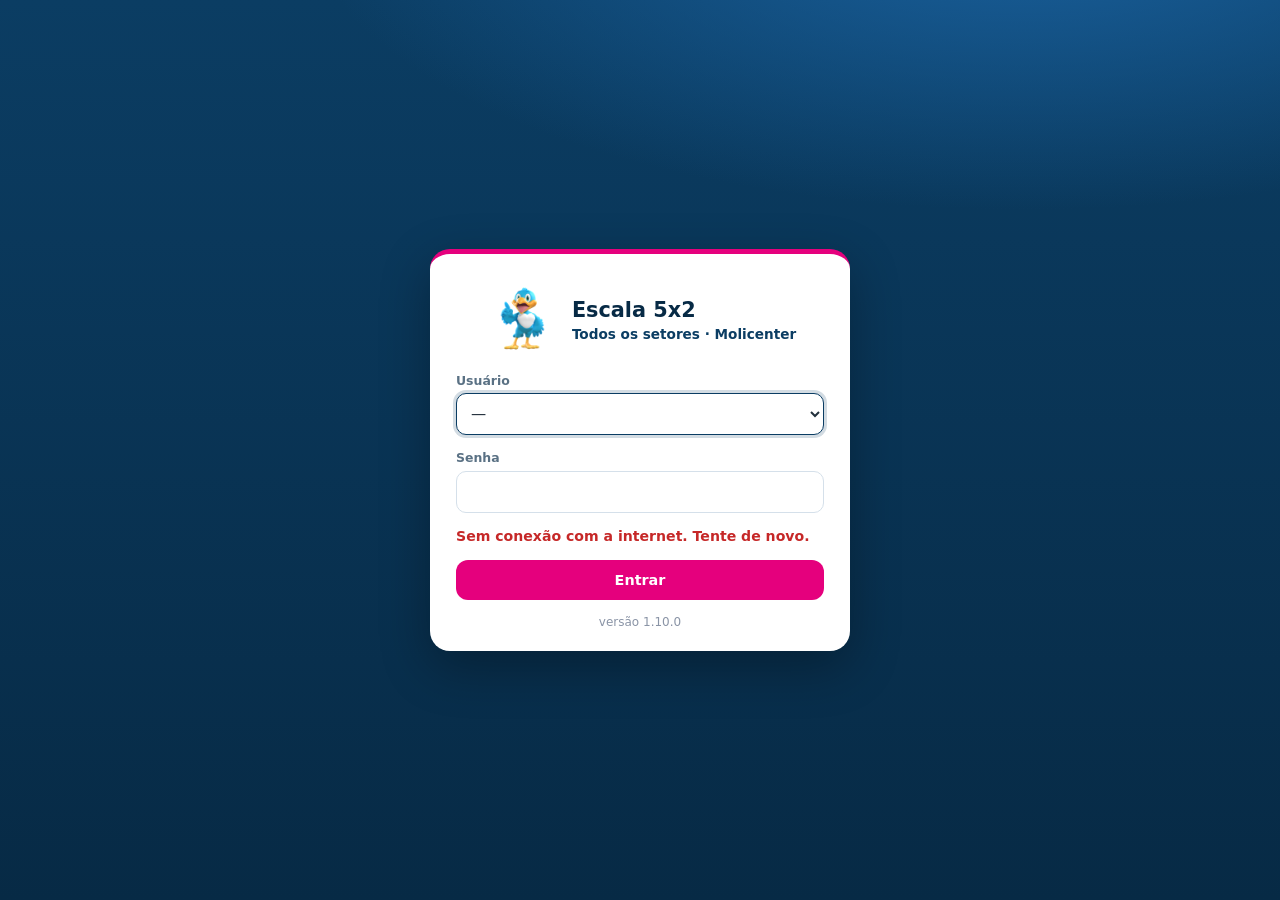
==== docs/index.html @ 2cf3b072 "Add files via upload" ====
<!doctype html>
<html lang="pt-BR" data-theme="light">
<head>
  <meta charset="utf-8">
  <meta name="viewport" content="width=device-width, initial-scale=1">
  <meta name="theme-color" content="#0B3D63">
  <meta name="robots" content="noindex, nofollow">
  <title>Escala 5x2 · Molicenter</title>
  <link rel="icon" href="logo.png">
  <link rel="manifest" href="manifest.json">
  <link rel="apple-touch-icon" href="icone-apple-180.png">
  <meta name="mobile-web-app-capable" content="yes">
  <meta name="apple-mobile-web-app-capable" content="yes">
  <meta name="apple-mobile-web-app-title" content="Escala 5x2">
  <script>
    try { var t = localStorage.getItem("escala_web_tema"); if (t === "dark" || t === "light") document.documentElement.dataset.theme = t; } catch (e) {}
    try { if (localStorage.getItem("escala_web_menu") === "fechado") document.documentElement.classList.add("menu-fechado"); } catch (e) {}
  </script>
  <link rel="stylesheet" href="style.css?v=1.10.0">
</head>
<body>
  <!-- =================== LOGIN =================== -->
  <section id="tela-login" class="tela-login" hidden>
    <form id="form-login" class="login-cartao" autocomplete="off">
      <div class="marca">
        <img class="marca-selo" src="logo.png" alt="Passarinho Molicenter">
        <div>
          <h1>Escala 5x2</h1>
          <p>Todos os setores · Molicenter</p>
        </div>
      </div>
      <label class="campo">
        <span>Usuário</span>
        <select id="login-usuario"></select>
      </label>
      <label class="campo">
        <span>Senha</span>
        <!-- type="text" + máscara via CSS: o Chrome não oferece salvar/gerar senha -->
        <input id="login-senha" type="text" class="senha" autocomplete="off" autocapitalize="off"
               autocorrect="off" spellcheck="false" data-lpignore="true" data-1p-ignore="true" data-form-type="other">
      </label>
      <p id="login-erro" class="erro" hidden></p>
      <button class="btn btn-primario btn-bloco" type="submit" id="btn-entrar">Entrar</button>
      <p class="versao" id="versao-login"></p>
    </form>
  </section>

  <!-- =================== APP =================== -->
  <div id="app" class="app" hidden>
    <aside class="lateral nao-imprime" id="lateral"></aside>
    <div class="principal">
      <header class="topo" id="topo"></header>
      <main class="miolo" id="conteudo"></main>
    </div>
    <div class="barra-salvar nao-imprime" id="barra-salvar" hidden></div>
  </div>

  <div id="carregando" class="carregando" hidden><div class="giro"></div></div>
  <div id="toast" class="toast" hidden></div>

  <script src="config.js?v=1.10.0"></script>
  <script src="motor.js?v=1.10.0"></script>
  <script src="orcado.js?v=1.10.0"></script>
  <script src="painel.js?v=1.10.0"></script>
  <script src="app.js?v=1.10.0"></script>
  <script src="datas-br.js?v=1.10.0"></script>
  <script>
    if ("serviceWorker" in navigator && location.protocol === "https:") {
      navigator.serviceWorker.register("sw.js").catch(function () {});
    }
  </script>
</body>
</html>
---- docs/style.css ----
[hidden] { display: none !important; }
/* Escala 5x2 — Molicenter
   Mesma paleta dos apps de QL / Promotores / Pedidos: azul-marinho + magenta, área clara com cartões */
:root {
  --azul: #0B3D63; --azul-escuro: #072A45; --azul-claro: #E6F0F8; --azul-medio: #134F7E;
  --magenta: #E5007D; --magenta-hover: #C2006A; --magenta-claro: #FFF0F7; --destaque: #FF8CC6;
  --verde: #12805C; --verde-claro: #E3F4EC; --verde-forte: #1F8A4C; --verde-suave: #CDEBD9;
  --laranja: #B35C00; --laranja-claro: #FFF1DE;
  --vermelho: #C62828; --vermelho-claro: #FDECEC; --vermelho-forte: #C8102E;
  --roxo: #6D3FC0; --roxo-claro: #F1EBFC;
  --texto: #22303C; --texto-suave: #5A7184; --texto-fraco: #8A94A6; --borda: #D5E0EA;
  --fundo: #F2F6FA; --superficie: #FFFFFF; --superficie-2: #F8FAFD;
  --cel-t: #BFE5CB; --cel-f: #F6B8B8; --cel-t-txt: #11603F; --cel-f-txt: #A11D1D; --cel-d: #FFE9C7; --cel-x: #EDE4FB;
  --raio: 14px;
  --sombra: 0 1px 3px rgba(11, 61, 99, .08), 0 4px 14px rgba(11, 61, 99, .06);
  --fonte: system-ui, -apple-system, "Segoe UI", Roboto, sans-serif;
  --mono: ui-monospace, "SF Mono", Menlo, Consolas, monospace;
}
@media (prefers-color-scheme: dark) {
  :root:not([data-theme="light"]) {
    --azul: #6FB3E6; --azul-escuro: #A8D4F0; --azul-claro: #12283A; --azul-medio: #134F7E;
    --magenta: #FF3D9E; --magenta-hover: #FF5CAE; --magenta-claro: #3A1428;
    --verde: #4CC497; --verde-claro: #13301F; --verde-forte: #2E9E5E; --verde-suave: #1D4A31;
    --laranja: #F0A04B; --laranja-claro: #33240F;
    --vermelho: #FF7070; --vermelho-claro: #3A1717; --vermelho-forte: #C8263F;
    --roxo: #B79BF2; --roxo-claro: #261B3D;
    --texto: #E7ECF4; --texto-suave: #A7B1C2; --texto-fraco: #7A8599; --borda: #2A3548;
    --fundo: #0E1420; --superficie: #161E2D; --superficie-2: #1B2536;
    --cel-t: #1D4A31; --cel-f: #5A2328; --cel-t-txt: #8FE0B5; --cel-f-txt: #FFB3B3; --cel-d: #4A3412; --cel-x: #2E2346;
    --sombra: 0 1px 3px rgba(0,0,0,.3), 0 4px 14px rgba(0,0,0,.25);
    color-scheme: dark;
  }
}
:root[data-theme="dark"] {
  --azul: #6FB3E6; --azul-escuro: #A8D4F0; --azul-claro: #12283A; --azul-medio: #134F7E;
  --magenta: #FF3D9E; --magenta-hover: #FF5CAE; --magenta-claro: #3A1428;
  --verde: #4CC497; --verde-claro: #13301F; --verde-forte: #2E9E5E; --verde-suave: #1D4A31;
  --laranja: #F0A04B; --laranja-claro: #33240F;
  --vermelho: #FF7070; --vermelho-claro: #3A1717; --vermelho-forte: #C8263F;
  --roxo: #B79BF2; --roxo-claro: #261B3D;
  --texto: #E7ECF4; --texto-suave: #A7B1C2; --texto-fraco: #7A8599; --borda: #2A3548;
  --fundo: #0E1420; --superficie: #161E2D; --superficie-2: #1B2536;
  --cel-t: #1D4A31; --cel-f: #5A2328; --cel-t-txt: #8FE0B5; --cel-f-txt: #FFB3B3; --cel-d: #4A3412; --cel-x: #2E2346;
  --sombra: 0 1px 3px rgba(0,0,0,.3), 0 4px 14px rgba(0,0,0,.25);
  color-scheme: dark;
}

* { box-sizing: border-box; }
html, body { margin: 0; }
body { font-family: var(--fonte); background: var(--fundo); color: var(--texto); font-size: 15px; line-height: 1.4; -webkit-font-smoothing: antialiased; }
button { font: inherit; color: inherit; cursor: pointer; }
input, select { font: inherit; color: inherit; }
img { max-width: 100%; }
.mono { font-family: var(--mono); }

/* ---------- botões e campos ---------- */
.btn { border: 0; border-radius: 12px; padding: 8px 15px; font-weight: 600; min-height: 40px; display: inline-flex; align-items: center; justify-content: center; gap: 8px; background: var(--azul-claro); color: var(--azul); transition: background .15s, transform .05s; font-size: .9rem; }
.btn:active { transform: scale(.98); }
.btn:disabled { opacity: .45; cursor: not-allowed; }
.btn-primario { background: var(--magenta); color: #fff; }
.btn-primario:hover:not(:disabled) { background: var(--magenta-hover); }
.btn-borda { background: var(--superficie); border: 1px solid var(--borda); color: var(--texto); }
.btn-borda:hover { border-color: var(--azul); }
.btn-perigo { background: var(--vermelho-claro); color: var(--vermelho); }
.btn-peq { min-height: 32px; padding: 5px 11px; font-size: .82rem; border-radius: 10px; }
.btn-bloco { width: 100%; }
.btn-x { border: 0; background: transparent; color: var(--texto-fraco); width: 30px; height: 30px; border-radius: 8px; font-weight: 700; }
.btn-x:hover { background: var(--vermelho-claro); color: var(--vermelho); }
.campo { min-width: 0; display: grid; gap: 4px; }
.campo > span { font-size: .78rem; font-weight: 700; color: var(--texto-suave); }
.campo input, .campo select { width: 100%; min-height: 42px; padding: 8px 10px; border: 1.5px solid var(--borda); border-radius: 10px; background: var(--superficie); font-size: .95rem; }
.ent { min-height: 34px; padding: 5px 8px; border: 1.5px solid var(--borda); border-radius: 9px; background: var(--superficie); font-size: .88rem; min-width: 0; }
.ent:focus, .campo input:focus, .campo select:focus { outline: none; border-color: var(--azul); box-shadow: 0 0 0 3px color-mix(in srgb, var(--azul) 18%, transparent); }
.ent.num { width: 64px; text-align: center; font-weight: 700; }
.ent.hora { width: 112px; }
.senha { -webkit-text-security: disc; }
.erro { color: var(--vermelho); font-weight: 600; margin: 0; font-size: .88rem; }

/* ---------- login ---------- */
.tela-login { min-height: 100vh; display: flex; align-items: center; justify-content: center; padding: 32px 16px; background: radial-gradient(1200px 500px at 80% -10%, #1A62A0 0%, transparent 60%), linear-gradient(180deg, #0B3D63 0%, #072A45 100%); }
.login-cartao { width: 100%; max-width: 420px; background: var(--superficie); border-radius: 20px; padding: 28px 26px 20px; box-shadow: 0 16px 50px rgba(0,0,0,.3); border-top: 5px solid var(--magenta); display: grid; gap: 14px; }
.marca { display: flex; align-items: center; justify-content: center; gap: 12px; }
.marca-selo { width: 76px; height: 76px; border-radius: 16px; background: #fff; object-fit: contain; flex: none; }
.marca h1 { margin: 0; font-size: 1.3rem; color: var(--azul-escuro); }
.marca p { margin: 0; color: var(--azul); font-size: .85rem; font-weight: 600; }
.versao { text-align: center; color: var(--texto-fraco); font-size: .75rem; margin: 0; }

/* ---------- topo azul (como no vídeo) ---------- */
.topo { background: linear-gradient(180deg, #0B3D63 0%, #0A355A 100%); color: #fff; padding: 12px 0; position: sticky; top: 0; z-index: 30; box-shadow: 0 2px 10px rgba(0,0,0,.18); }
.topo-in, .miolo { max-width: 1880px; margin: 0 auto; padding: 0 24px; }
.topo-linha { display: flex; flex-wrap: wrap; align-items: center; justify-content: space-between; gap: 12px; }
.topo-titulo { display: flex; align-items: center; gap: 12px; flex-wrap: wrap; }
.topo-titulo img { width: 38px; height: 38px; border-radius: 12px; background: #fff; padding: 3px; }
.topo h1 { margin: 0; font-size: clamp(1.25rem, 2.4vw, 1.6rem); letter-spacing: -.02em; display: flex; align-items: center; gap: 10px; flex-wrap: wrap; }
.topo h1 .ponto { color: var(--destaque); }
.sel-loja { background: rgba(255,255,255,.08); color: var(--destaque); border: 1.5px solid rgba(255,140,198,.45); border-radius: 12px; font-size: inherit; font-weight: 800; padding: 0 8px; letter-spacing: -.02em; cursor: pointer; }
.sel-loja option { color: #22303C; font-size: 1rem; }
.loja-fixa { color: var(--destaque); }
.topo-sub { color: #C9DCEC; margin: 8px 0 0; font-size: .93rem; max-width: 760px; }
.topo-conta { display: flex; align-items: center; gap: 8px; flex-wrap: wrap; }
.topo-conta .quem { text-align: right; font-size: .78rem; color: #C9DCEC; line-height: 1.25; }
.topo-conta .quem strong { display: block; color: #fff; font-size: .85rem; }
.topo .btn-vidro { background: rgba(255,255,255,.1); color: #fff; border: 1px solid rgba(255,255,255,.16); }
.topo .btn-vidro:hover { background: rgba(255,255,255,.18); }
.pilulas { display: flex; flex-wrap: wrap; gap: 6px; flex: 1; justify-content: center; }
.pilula { border: 1px solid rgba(255,255,255,.2); border-radius: 999px; padding: 4px 11px; font-family: var(--mono); font-size: .8rem; color: #E1ECF6; background: rgba(255,255,255,.04); }
.pilula b { color: var(--destaque); font-weight: 700; }
.cenarios { display: flex; align-items: center; gap: 3px; background: rgba(255,255,255,.08); border-radius: 11px; padding: 3px; }
.cenarios button { border: 0; background: transparent; color: #C9DCEC; border-radius: 8px; padding: 5px 10px; font-family: var(--mono); font-size: .8rem; font-weight: 700; }
.cenarios button.ativo { background: var(--magenta); border-color: var(--magenta); }

/* ---------- abas de setor ---------- */
.abas { display: flex; gap: 20px; border-bottom: 1px solid var(--borda); margin-top: 10px; overflow-x: auto; }
.abas button { border: 0; background: none; padding: 12px 2px; font-weight: 600; color: var(--texto-suave); border-bottom: 3px solid transparent; display: inline-flex; align-items: center; gap: 8px; white-space: nowrap; }
.abas button.ativo { color: var(--texto); border-bottom-color: var(--magenta); }
.bolinha { width: 9px; height: 9px; border-radius: 50%; background: var(--verde); }
.bolinha.ruim { background: var(--vermelho-forte); }
.funcoes { display: flex; flex-wrap: wrap; gap: 6px; align-items: center; margin-top: 12px; font-size: .84rem; }
.chip-setor { border: 1px solid var(--borda); background: var(--superficie); border-radius: 999px; padding: 5px 12px; font-weight: 600; display: inline-flex; align-items: center; gap: 6px; font-size: .84rem; }
.chip-setor.ativo { background: var(--azul); border-color: var(--azul); color: #fff; }
.chip-setor.ativo .qtd { color: #C9DCEC; }
.salvo { color: var(--verde); font-weight: 800; font-size: .8rem; }
.abas .qtd { font-size: .75rem; color: var(--texto-fraco); font-weight: 600; }

/* ---------- cartões ---------- */
.cartao { background: var(--superficie); border: 1px solid var(--borda); border-radius: var(--raio); box-shadow: var(--sombra); padding: 20px; margin-top: 18px; }
.cartao h2 { margin: 0; font-size: 1.1rem; }
.cartao .sub { margin: 4px 0 0; color: var(--texto-suave); font-size: .86rem; }
.cartao-cab { display: flex; flex-wrap: wrap; justify-content: space-between; align-items: flex-start; gap: 12px; margin-bottom: 14px; }
.duas { display: grid; grid-template-columns: 1fr 1fr; gap: 18px; }
.duas > .cartao { margin-top: 18px; }
@media (max-width: 980px) { .duas { grid-template-columns: 1fr; gap: 0; } }

.kpis { display: grid; grid-template-columns: repeat(5, minmax(0, 1fr)); gap: 10px; align-content: start; }
@media (max-width: 1100px) { .kpis { grid-template-columns: repeat(3, minmax(0, 1fr)); } }
@media (max-width: 620px) { .kpis { grid-template-columns: repeat(2, minmax(0, 1fr)); } }
.kpi { background: var(--superficie); border: 1px solid var(--borda); border-radius: var(--raio); padding: 11px 13px; box-shadow: var(--sombra); min-width: 0; }
.kpi .rot { font-size: .7rem; font-weight: 700; letter-spacing: .06em; text-transform: uppercase; color: var(--texto-fraco); }
.kpi .val { font-size: 1.55rem; font-weight: 800; margin-top: 6px; font-family: var(--mono); letter-spacing: -.03em; }
.kpi .val small { font-size: .8rem; font-weight: 600; color: var(--texto-suave); font-family: var(--fonte); letter-spacing: 0; margin-left: 4px; }
.kpi .det { font-size: .8rem; color: var(--texto-suave); margin-top: 2px; }
.kpi .det.ruim { color: var(--vermelho); font-weight: 600; }
.kpi.kpi-ruim { border-color: color-mix(in srgb, var(--vermelho) 40%, var(--borda)); }
.kpi.kpi-ruim .val { color: var(--vermelho); }
.kpi.kpi-bom { border-color: color-mix(in srgb, var(--verde) 40%, var(--borda)); }
.kpi.kpi-bom .val { color: var(--verde); }

/* ---------- alertas ---------- */
.alertas { display: grid; gap: 8px; }
.alerta { display: flex; gap: 9px; align-items: flex-start; padding: 7px 10px; border-radius: 9px; font-size: .83rem; text-align: left; width: 100%; color: var(--texto); cursor: pointer; background: var(--vermelho-claro); border: 1px solid color-mix(in srgb, var(--vermelho) 25%, transparent); }
.alerta.aviso { background: var(--laranja-claro); border-color: color-mix(in srgb, var(--laranja) 25%, transparent); }
.alerta.ok { background: var(--verde-claro); border-color: color-mix(in srgb, var(--verde) 25%, transparent); }
.selo { font-size: .66rem; font-weight: 800; letter-spacing: .05em; text-transform: uppercase; color: #fff; background: var(--vermelho-forte); padding: 3px 7px; border-radius: 5px; flex: none; margin-top: 1px; }
.alerta.aviso .selo { background: var(--laranja); }
.alerta.ok .selo { background: var(--verde); }

/* ---------- barra de ferramentas da escala ---------- */
.ferramentas { display: flex; flex-wrap: wrap; align-items: flex-end; gap: 12px; }
.ferramentas .campo > span { font-size: .72rem; }
.pesos { display: flex; flex-wrap: wrap; gap: 6px; align-items: center; margin: 4px 0 12px; font-size: .82rem; color: var(--texto-suave); }
.pesos label { display: inline-flex; align-items: center; gap: 4px; background: var(--superficie-2); border: 1px solid var(--borda); border-radius: 9px; padding: 3px 4px 3px 9px; font-weight: 600; color: var(--texto); }
.pesos select { border: 0; background: transparent; font-weight: 700; color: var(--magenta); }
.legenda { display: flex; flex-wrap: wrap; gap: 12px; font-size: .78rem; color: var(--texto-suave); margin-top: 10px; align-items: center; }
.legenda i { display: inline-grid; place-items: center; width: 20px; height: 20px; border-radius: 5px; font-style: normal; font-weight: 700; font-size: .72rem; border: 1px solid var(--borda); margin-right: 4px; vertical-align: -5px; }

/* ---------- tabela da escala ---------- */
.rolagem { overflow-x: auto; border: 1px solid var(--borda); border-radius: 12px; }
table.escala { border-collapse: separate; border-spacing: 0; font-size: .78rem; width: max-content; min-width: 100%; }
.escala th, .escala td { border-bottom: 1px solid var(--borda); text-align: center; padding: 0; }
.escala thead th { background: var(--superficie-2); color: var(--texto-suave); font-weight: 700; position: sticky; top: 0; z-index: 1; }
.escala .cab-sem th { font-size: .72rem; padding: 6px 4px; color: var(--azul); border-left: 2px solid var(--borda); }
.escala .cab-dia th { padding: 4px 2px; min-width: 30px; line-height: 1.1; }
.escala .cab-dia th small { display: block; font-weight: 600; font-size: .66rem; color: var(--texto-fraco); }
.escala .dom { background: color-mix(in srgb, var(--cel-d) 45%, var(--superficie-2)) !important; }
.escala .ini-sem { border-left: 2px solid var(--borda); }
.escala .col-nome { position: sticky; left: 0; z-index: 2; background: var(--superficie); text-align: left; padding: 4px 10px; min-width: 170px; max-width: 220px; border-right: 1px solid var(--borda); }
.escala thead .col-nome { z-index: 3; background: var(--superficie-2); }
.escala .col-nome b { display: block; font-size: .8rem; white-space: nowrap; overflow: hidden; text-overflow: ellipsis; }
.escala .col-nome small { color: var(--texto-fraco); font-size: .68rem; }
.cel { width: 30px; height: 30px; border: 0; border-radius: 0; font-weight: 700; font-size: .76rem; background: var(--cel-t); color: var(--cel-t-txt); position: relative; display: block; }
.cel:hover { outline: 2px solid var(--azul); outline-offset: -2px; z-index: 1; }
.cel.F { background: var(--cel-f); color: var(--cel-f-txt); }
.cel.D { background: var(--cel-d); color: var(--laranja); }
.cel.X { background: var(--cel-x); color: var(--roxo); }
.cel.trava::after { content: ""; position: absolute; top: 3px; right: 3px; width: 5px; height: 5px; border-radius: 50%; background: var(--magenta); }
.escala .col-h { padding: 0 8px; font-family: var(--mono); font-weight: 600; font-size: .74rem; white-space: nowrap; background: var(--superficie-2); border-left: 1px solid var(--borda); }
.escala .col-h.acima { color: var(--vermelho); background: var(--vermelho-claro); }
.escala .col-h.folga { color: var(--laranja); background: var(--laranja-claro); }
.escala tr.total td { font-weight: 800; font-size: .78rem; background: var(--superficie-2); height: 30px; }
.escala tr.total td.baixo { color: var(--vermelho); }
.escala tr.linha-aviso .col-nome b { color: var(--vermelho); }
.escala tr.coringa .col-nome b::after { content: " · apoio"; color: var(--magenta); font-weight: 600; font-size: .7rem; }

/* ---------- mapa de cobertura ---------- */
.semanas-mapa { display: flex; flex-wrap: wrap; gap: 6px; }
.semanas-mapa button { border: 1px solid var(--borda); background: var(--superficie); border-radius: 9px; padding: 5px 10px; font-size: .78rem; font-weight: 600; font-family: var(--mono); }
.semanas-mapa button.ativo { background: var(--azul); border-color: var(--azul); color: #fff; }
.semanas-mapa button.ruim:not(.ativo) { border-color: var(--vermelho); color: var(--vermelho); }
table.mapa { border-collapse: separate; border-spacing: 2px; font-size: .7rem; width: max-content; }
.mapa th { font-weight: 600; color: var(--texto-fraco); padding: 0 2px; text-align: left; font-family: var(--mono); font-size: .66rem; }
.mapa th.dia { text-align: left; padding-right: 8px; color: var(--texto); font-family: var(--fonte); font-size: .74rem; white-space: nowrap; position: sticky; left: 0; background: var(--superficie); z-index: 1; }
.mapa td { width: 22px; height: 22px; text-align: center; font-weight: 700; border-radius: 4px; background: var(--superficie-2); color: var(--texto-fraco); font-family: var(--mono); }
.mapa td.vazio { background: transparent; }
.mapa td.ok { background: var(--verde-suave); color: var(--verde); }
.mapa td.sobra { background: var(--verde-forte); color: #fff; }
.mapa td.falta { background: var(--vermelho-forte); color: #fff; }
.mapa td.hora { border-left: 2px solid var(--borda); }

/* ---------- tabelas de configuração ---------- */
table.conf { width: 100%; border-collapse: collapse; font-size: .86rem; }
.conf th { text-align: left; font-size: .7rem; text-transform: uppercase; letter-spacing: .05em; color: var(--texto-fraco); font-weight: 700; padding: 6px 6px; border-bottom: 1px solid var(--borda); }
.conf td { padding: 5px 6px; border-bottom: 1px solid var(--borda); vertical-align: middle; }
.conf tr:last-child td { border-bottom: 0; }
.conf .saida { font-family: var(--mono); font-weight: 700; }
.conf .nome-in { width: 100%; min-width: 110px; }
.linha-config { display: flex; flex-wrap: wrap; align-items: center; gap: 8px; margin-top: 12px; font-size: .86rem; color: var(--texto-suave); }
.linha-config b { color: var(--texto); }
.rolagem-conf { overflow-x: auto; }
.chip { display: inline-block; font-size: .68rem; font-weight: 700; padding: 2px 7px; border-radius: 999px; background: var(--azul-claro); color: var(--azul); white-space: nowrap; }
.chip.ferias { background: var(--roxo-claro); color: var(--roxo); }
.chip.extra { background: var(--magenta-claro); color: var(--magenta); }
.chip.fora { background: var(--vermelho-claro); color: var(--vermelho); }
.texto-fraco { color: var(--texto-fraco); font-size: .78rem; }
.aviso-topo { background: var(--laranja-claro); border: 1px solid color-mix(in srgb, var(--laranja) 30%, transparent); color: var(--texto); padding: 10px 14px; border-radius: 12px; margin-top: 16px; font-size: .88rem; display: flex; gap: 10px; flex-wrap: wrap; align-items: center; }

/* ---------- barra de salvar, toast, carregando ---------- */
.barra-salvar { position: fixed; left: 50%; transform: translateX(-50%); bottom: 16px; z-index: 50; background: var(--azul-escuro); color: #fff; border-radius: 16px; padding: 10px 12px 10px 18px; display: flex; align-items: center; gap: 14px; box-shadow: 0 10px 30px rgba(0,0,0,.3); font-size: .9rem; max-width: calc(100% - 24px); }
:root[data-theme="dark"] .barra-salvar { background: #0B3D63; }
.toast { position: fixed; right: 20px; bottom: 84px; z-index: 90; background: var(--azul-escuro); color: var(--superficie); padding: 13px 17px; border-radius: 14px; font-weight: 600; box-shadow: 0 8px 24px rgba(0,0,0,.25); max-width: min(440px, calc(100% - 40px)); }
.toast.erro { background: var(--vermelho); color: #fff; }
.toast.ok { background: var(--verde); color: #fff; }
.toast.aviso { background: #F4B400; color: #2B1D00; }
.carregando { position: fixed; inset: 0; background: color-mix(in srgb, var(--fundo) 60%, transparent); display: grid; place-items: center; z-index: 80; }
.giro { width: 42px; height: 42px; border-radius: 50%; border: 4px solid var(--azul-claro); border-top-color: var(--magenta); animation: girar .8s linear infinite; }
@keyframes girar { to { transform: rotate(360deg); } }
.miolo { padding-bottom: 90px; }

@media (max-width: 640px) {
  .topo-in, .miolo { padding: 0 12px; }
  .cartao { padding: 14px; }
  .topo-conta .quem { display: none; }
}

/* ---------- impressão / PDF ---------- */
@media print {
  @page { size: A4 landscape; margin: 8mm; }
  :root { --fundo: #fff; }
  body { background: #fff; font-size: 11px; }
  .nao-imprime, .abas, .cenarios, .topo-conta, .barra-salvar, .toast { display: none !important; }
  .topo { background: #fff !important; color: #000; padding: 0; }
  .topo h1, .topo-sub { color: #000; }
  .sel-loja { border: 0; color: #000; -webkit-appearance: none; appearance: none; }
  .pilula { color: #000; border-color: #999; } .pilula b { color: #000; }
  .cartao, .kpi { box-shadow: none; break-inside: avoid; }
  .rolagem { overflow: visible; border: 0; }
  .cel, .mapa td, .cel.F, .cel.D, .cel.X, .escala .dom { -webkit-print-color-adjust: exact; print-color-adjust: exact; }
  .duas { display: none; }
  .so-tela { display: none !important; }
}

/* ---------- v1.3: painel, roteiro, visões ---------- */
.painel { display: grid; grid-template-columns: minmax(0, 1.25fr) minmax(0, 1fr); gap: 14px; margin-top: 14px; align-items: start; }
@media (max-width: 1250px) { .painel { grid-template-columns: 1fr; } }
@media (max-width: 1250px) and (min-width: 621px) { .kpis { grid-template-columns: repeat(5, minmax(0, 1fr)); } }
.painel .cartao { margin-top: 0; }
.atencao { padding: 12px 14px; }
.atencao-cab { display: flex; justify-content: space-between; align-items: center; gap: 8px; margin-bottom: 8px; }
.atencao h2 { font-size: .95rem; }
.atencao .alertas { display: grid; grid-template-columns: 1fr 1fr; gap: 6px; }
@media (max-width: 760px) { .atencao .alertas { grid-template-columns: 1fr; } }
.alerta:hover { filter: brightness(.97); }
.alerta.ok { cursor: default; grid-column: 1 / -1; }
.alerta .selo { min-width: 34px; text-align: center; }

.roteiro { display: grid; grid-template-columns: repeat(6, minmax(0, 1fr)); gap: 8px; margin-top: 14px; }
@media (max-width: 1100px) { .roteiro { grid-template-columns: repeat(3, minmax(0, 1fr)); } }
@media (max-width: 560px) { .roteiro { grid-template-columns: repeat(2, minmax(0, 1fr)); } }
.roteiro button { display: flex; gap: 9px; align-items: center; text-align: left; border: 1px dashed var(--borda); background: var(--superficie-2); border-radius: 12px; padding: 8px 10px; }
.roteiro button:hover { border-color: var(--azul); border-style: solid; }
.roteiro i { font-style: normal; width: 24px; height: 24px; border-radius: 50%; display: grid; place-items: center; background: var(--azul); color: #fff; font-weight: 800; font-size: .78rem; flex: none; }
.roteiro b { display: block; font-size: .8rem; line-height: 1.2; }
.roteiro small { color: var(--texto-fraco); font-size: .72rem; }
.roteiro button.ruim i { background: var(--magenta); }
.roteiro button.ruim small { color: var(--magenta); font-weight: 700; }

.visoes { display: flex; gap: 4px; margin-top: 16px; background: var(--superficie); border: 1px solid var(--borda); border-radius: 14px; padding: 4px; width: fit-content; max-width: 100%; overflow-x: auto; position: sticky; top: 66px; z-index: 20; box-shadow: var(--sombra); }
.visoes button { border: 0; background: transparent; border-radius: 10px; padding: 8px 14px; font-weight: 700; color: var(--texto-suave); display: inline-flex; align-items: center; gap: 7px; white-space: nowrap; }
.visoes button svg { width: 17px; height: 17px; }
.visoes button.ativo { background: var(--azul); color: #fff; }
.visoes em { font-style: normal; background: var(--vermelho-forte); color: #fff; border-radius: 999px; font-size: .68rem; padding: 1px 6px; }
.visoes + .cartao, .visoes + .duas > .cartao { margin-top: 12px; }

.barra-ferramentas { display: flex; flex-wrap: wrap; justify-content: space-between; align-items: flex-end; gap: 10px; }
.grupo-ferr { display: flex; flex-wrap: wrap; align-items: flex-end; gap: 8px; }
.grupo-ferr .campo > span { font-size: .7rem; }
.cartao-escala > .sub { margin: 10px 0 10px; font-size: .8rem; }
.cartao-escala { padding: 14px 16px; }

/* tabela da escala mais enxuta */
.escala .cab-dia th { min-width: 27px; }
.cel { width: 27px; height: 26px; font-size: .72rem; }
.escala.compacta .cel { width: 23px; }
.escala.compacta .cab-dia th { min-width: 23px; font-size: .68rem; }
.escala .col-nome { min-width: 190px; max-width: 230px; padding: 3px 10px; }
.escala .col-nome b { font-size: .78rem; font-weight: 600; }
.escala .col-nome small { font-size: .66rem; display: block; white-space: nowrap; overflow: hidden; text-overflow: ellipsis; }
.escala tbody tr:not(.grupo):not(.total):hover td { background: color-mix(in srgb, var(--azul-claro) 60%, transparent); }
.escala tbody tr:not(.grupo):not(.total):hover .col-nome { background: var(--azul-claro); }
.escala tr.grupo td { background: var(--azul-claro); color: var(--azul); font-weight: 800; font-size: .72rem; height: 26px; border-top: 2px solid var(--azul); }
.escala tr.grupo .col-nome { background: var(--azul-claro); }
.escala tr.grupo .col-nome b { color: var(--azul); font-size: .8rem; }
.escala tr.grupo .col-nome small { color: var(--azul); opacity: .8; }
.escala .cab-dia th.hoje { background: var(--magenta) !important; color: #fff; border-radius: 6px 6px 0 0; }
.escala .cab-dia th.hoje small { color: #fff; }
.escala .col-h { font-size: .7rem; padding: 0 6px; }

/* mapa */
.mapa td { width: 20px; height: 20px; font-size: .64rem; border-radius: 3px; }
.mapa td.res, .mapa th.res { width: auto; padding: 0 8px; font-family: var(--mono); white-space: nowrap; background: transparent; color: var(--texto-fraco); }
.mapa td.res.ruim { color: var(--vermelho); font-weight: 800; }
.mapa tr.linha-min td.minimo { background: transparent; color: var(--texto-fraco); font-weight: 600; height: 14px; font-size: .6rem; }
.mapa tr.linha-min th { color: var(--texto-fraco); font-size: .62rem; font-weight: 600; }
.ferr-mapa { display: flex; gap: 10px; align-items: center; flex-wrap: wrap; font-size: .82rem; }
.lg { display: inline-block; width: 11px; height: 11px; border-radius: 3px; vertical-align: -1px; margin-left: 4px; }
.lg.falta { background: var(--vermelho-forte); } .lg.ok { background: var(--verde-suave); } .lg.sobra { background: var(--verde-forte); }
.titulo-impressao { display: none; }
@media print {
  .roteiro, .visoes, .atencao, .barra-ferramentas, .ferr-mapa, .semanas-mapa { display: none !important; }
  .topo { position: static; box-shadow: none; }
  .titulo-impressao { display: block; font-size: 14px; margin: 6px 0; }
  .painel { grid-template-columns: 1fr; }
}
@media (max-width: 900px) { .pilulas { display: none; } .visoes { top: 62px; } }

/* ---------- QL Orçado x 5x2 ---------- */
.abas .aba-orc { color: var(--magenta); font-weight: 800; }
.abas .aba-orc svg { flex: none; }
.abas .aba-orc.ativo { color: var(--magenta); border-bottom-color: var(--magenta); }
.link { border: 0; background: none; padding: 0; color: var(--magenta); font-weight: 700; text-decoration: underline; text-underline-offset: 3px; }
.org-titulo { background: var(--azul); color: #fff; text-align: center; font-weight: 800; padding: 11px; border-radius: 10px; margin-bottom: 14px; font-size: 1.05rem; }
:root[data-theme="dark"] .org-titulo { background: #134F7E; }
.orc-ctrl { display: flex; flex-wrap: wrap; gap: 14px 22px; align-items: end; margin-bottom: 14px; }
.orc-ctrl .campo select { min-width: 210px; }
.seg { display: inline-flex; border: 1.5px solid var(--borda); border-radius: 11px; padding: 3px; gap: 3px; background: var(--superficie-2); }
.seg button { border: 0; background: transparent; border-radius: 8px; padding: 6px 12px; font-weight: 700; font-size: .84rem; color: var(--texto-suave); }
.seg button.ativo { background: var(--azul); color: #fff; }
.orc-chk { display: flex; align-items: center; gap: 8px; font-size: .86rem; font-weight: 600; min-height: 42px; }
.orc-chk input { width: 18px; height: 18px; accent-color: var(--magenta); }
.orc-chk small { color: var(--texto-fraco); font-weight: 500; }
.org-kpis { display: grid; grid-template-columns: repeat(6, minmax(0, 1fr)); gap: 10px; margin-bottom: 16px; }
.org-kpi { border: 1px solid var(--borda); border-radius: 10px; overflow: hidden; text-align: center; }
.org-kpi span { display: block; background: #14507F; color: #fff; font-size: .72rem; font-weight: 700; padding: 6px; }
.org-kpi b { display: block; padding: 8px 6px; font-size: .9rem; }
.orc-cens { display: grid; grid-template-columns: repeat(3, minmax(0, 1fr)); gap: 12px; }
.orc-cen { border: 1.5px solid var(--borda); background: var(--superficie); border-radius: var(--raio); padding: 12px 14px; text-align: left; display: grid; gap: 3px; transition: border-color .15s, box-shadow .15s; }
.orc-cen:hover { border-color: var(--azul); }
.orc-cen.ativo { border-color: var(--magenta); box-shadow: 0 0 0 3px color-mix(in srgb, var(--magenta) 18%, transparent); }
.orc-cen .t { font-weight: 800; font-size: .92rem; }
.orc-cen .t small { display: block; font-weight: 500; color: var(--texto-fraco); font-size: .76rem; }
.orc-cen b { font-family: var(--mono); font-size: 1.9rem; letter-spacing: -.03em; }
.orc-cen .add { justify-self: start; border-radius: 999px; padding: 2px 10px; font-size: .78rem; font-weight: 800; }
.orc-cen .add.mais { background: var(--magenta-claro); color: var(--magenta); }
.orc-cen .add.zero { background: var(--verde-claro); color: var(--verde); }
.orc-cen > small { color: var(--texto-suave); font-size: .76rem; }
.orc-explica { font-size: .84rem; color: var(--texto-suave); background: var(--superficie-2); border: 1px dashed var(--borda); border-radius: 10px; padding: 10px 12px; margin: 14px 0 16px; }
.org-depts { display: grid; grid-template-columns: repeat(auto-fill, minmax(150px, 1fr)); gap: 10px; align-items: start; }
.org-col { display: grid; gap: 6px; }
.org-dept { font-size: .74rem; font-weight: 800; text-align: center; padding: 7px 4px; border-radius: 8px 8px 0 0; letter-spacing: .03em; }
.org-func { border: 1px solid var(--borda); border-radius: 8px; overflow: hidden; text-align: center; background: var(--superficie); }
.org-func > div { font-size: .72rem; font-weight: 600; padding: 5px 4px; }
.org-func > b { display: block; font-size: .95rem; padding: 4px 5px 0; }
.org-func > b.zero { color: var(--texto-fraco); font-weight: 500; }
.org-func.nao-conta { opacity: .75; }
.orc-linha { display: flex; justify-content: center; gap: 4px; padding: 3px 4px 6px; flex-wrap: wrap; }
.orc-linha span { font-size: .66rem; font-weight: 700; border-radius: 999px; padding: 1px 6px; background: var(--superficie-2); color: var(--texto-suave); border: 1px solid var(--borda); font-family: var(--mono); }
.orc-linha .abaixo { color: var(--laranja); }
.orc-linha .acima { color: var(--azul); }
.orc-linha .mais { background: var(--magenta-claro); color: var(--magenta); border-color: transparent; }
.orc-linha .fixa { color: var(--texto-fraco); }
.org-tot { border: 2px solid var(--azul); }
.org-tot > div { background: var(--azul); color: #fff; font-weight: 800; }
:root[data-theme="dark"] .org-tot > div { background: #134F7E; }
.org-tot > b { background: var(--azul-claro); font-weight: 800; padding: 5px; }
.orc-prec { display: block; font-size: .8rem; padding: 5px 4px 6px; border-top: 1px solid var(--borda); }
.orc-prec em { font-style: normal; color: var(--magenta); font-weight: 800; }
.orc-prec small { display: block; color: var(--laranja); font-size: .7rem; font-weight: 600; }
.org-rodape { display: flex; gap: 12px; justify-content: center; flex-wrap: wrap; margin-top: 18px; }
.org-big { min-width: 170px; border: 1px solid var(--borda); border-radius: 10px; overflow: hidden; text-align: center; }
.org-big span { display: block; background: var(--azul); color: #fff; font-size: .8rem; font-weight: 700; padding: 8px; }
:root[data-theme="dark"] .org-big span { background: #134F7E; }
.org-big b { display: block; font-size: 1.3rem; padding: 10px; font-family: var(--mono); }
.org-big b small { font-size: .85rem; color: var(--magenta); }
.org-big.bom b { background: var(--verde-claro); color: var(--verde); }
.org-big.ruim b { background: var(--vermelho-claro); color: var(--vermelho); }
.org-big.destaque { border: 2px solid var(--magenta); }
.org-big.destaque span { background: var(--magenta); }
.cartao .nota { text-align: center; color: var(--texto-suave); font-size: .8rem; margin: 12px 0 0; }
.orc-tab td.num, .orc-tab th { text-align: center; }
.orc-tab td.b { font-weight: 800; }
.orc-tab td.sel { background: var(--magenta-claro); font-weight: 800; }
.orc-tab em { font-style: normal; color: var(--magenta); font-weight: 800; font-size: .82rem; }
.faixa-orc { display: flex; flex-wrap: wrap; align-items: center; gap: 6px 16px; margin-top: 12px; padding: 9px 14px; border-radius: 12px; background: var(--superficie); border: 1px solid var(--borda); border-left: 4px solid var(--magenta); font-size: .86rem; box-shadow: var(--sombra); }
.faixa-orc .rot { font-size: .7rem; font-weight: 800; letter-spacing: .06em; text-transform: uppercase; color: var(--magenta); }
.faixa-orc small { color: var(--texto-fraco); }
.faixa-orc .ruim b, .faixa-orc .ruim { color: var(--vermelho); }
.faixa-orc .bom b { color: var(--verde); }
.faixa-orc .link { margin-left: auto; }
@media (max-width: 1150px) { .org-kpis { grid-template-columns: repeat(3, minmax(0, 1fr)); } }
@media (max-width: 640px) {
  .orc-cens { grid-template-columns: 1fr; }
  .org-kpis { grid-template-columns: repeat(2, minmax(0, 1fr)); }
  .org-depts { grid-template-columns: repeat(2, minmax(0, 1fr)); }
  .faixa-orc .link { margin-left: 0; }
}
@media print {
  .org-depts { grid-template-columns: repeat(6, minmax(0, 1fr)); }
  .orc-cen { break-inside: avoid; }
}
.orc-aviso { background: var(--laranja-claro); color: var(--laranja); border-radius: 10px; padding: 8px 12px; font-size: .84rem; margin-bottom: 14px; }
.orc-tab tr.linha-total td { border-top: 2px solid var(--azul); font-weight: 800; background: var(--azul-claro); }
/* quadro loja a loja (visão Lojas TT / Lojas c/ CD) — pensado para mostrar em reunião */
.orc-porloja { margin-top: 16px; border: 1px solid var(--borda); border-radius: var(--raio); overflow: hidden; }
.orc-porloja-cab { background: var(--azul); color: #fff; padding: 10px 14px; display: flex; flex-wrap: wrap; align-items: baseline; justify-content: space-between; gap: 4px 12px; }
:root[data-theme="dark"] .orc-porloja-cab { background: #134F7E; }
.orc-porloja-cab h3 { margin: 0; font-size: 1rem; }
.orc-porloja-cab small { color: #C9DCEC; font-size: .78rem; }
table.orc-reuniao { width: 100%; border-collapse: collapse; font-size: 1rem; }
.orc-reuniao th { background: var(--superficie-2); color: var(--texto-suave); font-size: .78rem; text-transform: uppercase; letter-spacing: .05em; padding: 9px 12px; text-align: center; border-bottom: 1px solid var(--borda); }
.orc-reuniao th small { display: block; text-transform: none; letter-spacing: 0; font-weight: 500; color: var(--texto-fraco); }
.orc-reuniao th.loja, .orc-reuniao td.loja { text-align: left; }
.orc-reuniao td { padding: 9px 12px; border-bottom: 1px solid var(--borda); text-align: center; font-family: var(--mono); }
.orc-reuniao td.loja { font-family: var(--fonte); font-weight: 700; }
.orc-reuniao td.loja small { margin-left: 8px; color: var(--texto-fraco); font-weight: 500; font-size: .78rem; }
.orc-reuniao td.hoje { font-weight: 800; background: var(--azul-claro); }
.orc-reuniao td.cen b { font-size: 1.08rem; }
.orc-reuniao td.cen em { font-style: normal; margin-left: 8px; background: var(--magenta-claro); color: var(--magenta); border-radius: 999px; padding: 1px 9px; font-weight: 800; font-size: .86rem; }
.orc-reuniao td.cen i { font-style: normal; margin-left: 8px; color: var(--verde); font-weight: 800; }
.orc-reuniao td.cen.sel { background: color-mix(in srgb, var(--magenta) 7%, transparent); }
.orc-reuniao tr.linha-total td { border-top: 2px solid var(--azul); border-bottom: 0; background: var(--azul-claro); font-weight: 800; font-size: 1.05rem; }
.orc-reuniao tr.linha-total td.cen b { font-size: 1.2rem; }
.orc-reuniao tbody tr:not(.linha-total):hover td { background: var(--superficie-2); }
@media print { .orc-porloja { break-inside: avoid; } .orc-reuniao td, .orc-reuniao th { -webkit-print-color-adjust: exact; print-color-adjust: exact; } }

/* ============================================================
   Painel da mudança (visão para reunião)
   ============================================================ */
.painel-mudanca { margin-top: 16px; display: grid; gap: 16px; }
.painel-mudanca .cartao { margin-top: 0; }
.pn-capa { display: flex; flex-wrap: wrap; justify-content: space-between; align-items: flex-end; gap: 14px; padding: 22px 24px; border-radius: var(--raio);
  background: radial-gradient(900px 300px at 85% -40%, #1A62A0 0%, transparent 60%), linear-gradient(135deg, #0B3D63 0%, #072A45 100%); color: #fff; box-shadow: var(--sombra); }
.pn-sobre { display: inline-block; font-size: .72rem; font-weight: 800; letter-spacing: .12em; text-transform: uppercase; color: var(--destaque); }
.pn-capa h2 { margin: 4px 0 2px; font-size: clamp(1.4rem, 2.6vw, 2rem); letter-spacing: -.02em; }
.pn-capa p { margin: 0; color: #C9DCEC; font-size: .88rem; }
.pn-ctrl { display: flex; flex-wrap: wrap; align-items: center; gap: 10px; }
.pn-ctrl .seg { background: rgba(255,255,255,.08); border-color: rgba(255,255,255,.2); }
.pn-ctrl .seg button { color: #C9DCEC; }
.pn-ctrl .seg button.ativo { background: var(--magenta); color: #fff; }
.pn-ctrl .orc-chk { color: #fff; min-height: 0; }
.pn-ctrl .btn-vidro { background: rgba(255,255,255,.1); color: #fff; border: 1px solid rgba(255,255,255,.2); }

.pn-kpis { display: grid; grid-template-columns: repeat(6, minmax(0, 1fr)); gap: 12px; }
.pn-kpi { background: var(--superficie); border: 1px solid var(--borda); border-radius: var(--raio); padding: 14px 16px; box-shadow: var(--sombra); text-align: left; display: grid; gap: 4px; align-content: start; min-width: 0; }
.pn-kpi > span { font-size: .72rem; font-weight: 800; letter-spacing: .06em; text-transform: uppercase; color: var(--texto-fraco); }
.pn-kpi > span em { font-style: normal; font-weight: 600; text-transform: none; letter-spacing: 0; color: var(--texto-fraco); margin-left: 4px; }
.pn-kpi > b { font-family: var(--mono); font-size: 2rem; letter-spacing: -.04em; line-height: 1.1; }
.pn-kpi > small { font-size: .8rem; color: var(--texto-suave); }
.pn-kpi i { font-style: normal; font-weight: 800; }
.pn-kpi i.mais { color: var(--magenta); }
.pn-kpi i.zero { color: var(--verde); }
.pn-kpi.alerta { border-color: color-mix(in srgb, var(--laranja) 45%, var(--borda)); }
.pn-kpi.alerta > b { color: var(--laranja); }
.pn-cen { border-width: 1.5px; cursor: pointer; transition: border-color .15s, box-shadow .15s; }
.pn-cen:hover { border-color: var(--azul); }
.pn-cen.ativo { border-color: var(--magenta); box-shadow: 0 0 0 3px color-mix(in srgb, var(--magenta) 16%, transparent), var(--sombra); }
.pn-cen.ativo > span { color: var(--magenta); }

.pn-duas { display: grid; grid-template-columns: minmax(0, 1.5fr) minmax(0, 1fr); gap: 16px; align-items: start; }
.pn-tit { margin: 0 0 10px; font-size: 1.05rem; }
.pn-tit small { font-weight: 500; color: var(--texto-fraco); font-size: .82rem; margin-left: 6px; }
.pn-pontos ol { margin: 0; padding-left: 0; list-style: none; counter-reset: p; display: grid; gap: 10px; }
.pn-pontos li { counter-increment: p; position: relative; padding: 2px 0 2px 38px; font-size: .92rem; line-height: 1.45; }
.pn-pontos li::before { content: counter(p); position: absolute; left: 0; top: 0; width: 26px; height: 26px; border-radius: 50%; background: var(--azul); color: #fff; font-weight: 800; font-size: .8rem; display: grid; place-items: center; }
:root[data-theme="dark"] .pn-pontos li::before { background: #134F7E; }
.pn-pontos li b { color: var(--texto); }
.pn-custo .campo input { max-width: 220px; min-height: 40px; }
.pn-custo-linhas { display: grid; gap: 10px; margin-top: 12px; }
.pn-custo-linhas > div { display: grid; grid-template-columns: 1fr auto; gap: 2px 12px; padding: 12px 14px; border: 1px solid var(--borda); border-radius: 12px; }
.pn-custo-linhas > div.sel { border-color: var(--magenta); background: var(--magenta-claro); }
.pn-custo-linhas span { font-weight: 700; }
.pn-custo-linhas b { font-family: var(--mono); font-size: 1.25rem; text-align: right; }
.pn-custo-linhas b small { font-size: .75rem; color: var(--texto-suave); margin-left: 2px; }
.pn-custo-linhas em { grid-column: 2; text-align: right; font-style: normal; font-size: .8rem; color: var(--texto-suave); }
.pn-custo .nota, .pn-custo-linhas .nota { text-align: left; margin: 4px 0 0; }
.pn-cor { display: inline-block; width: 10px; height: 10px; border-radius: 3px; margin-right: 8px; vertical-align: middle; }
.pn-barra { min-width: 170px; position: relative; }
.pn-barra span { position: absolute; left: 12px; top: 50%; height: 12px; transform: translateY(-50%); border-radius: 6px; background: color-mix(in srgb, var(--magenta) 30%, transparent); max-width: calc(100% - 24px); }
.pn-barra span.b42 { background: var(--magenta); height: 8px; }
.pn-leg { display: inline-block; width: 14px; height: 8px; border-radius: 4px; background: color-mix(in srgb, var(--magenta) 30%, transparent); margin: 0 3px 0 8px; vertical-align: middle; }
.pn-leg.b42 { background: var(--magenta); }
.pn-empilhada { display: flex; height: 12px; border-radius: 6px; overflow: hidden; min-width: 140px; background: var(--superficie-2); }
.pn-empilhada span { display: block; height: 100%; }
.g-abre { background: #2E86C1; } .g-meio { background: #48C9B0; } .g-fecha { background: #0B3D63; } .g-outros { background: #AAB7C4; }
:root[data-theme="dark"] .g-fecha { background: #6FB3E6; }
.pn-legenda { display: flex; flex-wrap: wrap; gap: 6px 16px; padding: 10px 14px; font-size: .8rem; color: var(--texto-suave); border-top: 1px solid var(--borda); }
.pn-legenda i { display: inline-block; width: 12px; height: 12px; border-radius: 3px; margin-right: 6px; vertical-align: -2px; }
.pn-pct { display: block; font-size: .7rem; color: var(--texto-fraco); font-weight: 600; }
.orc-reuniao td.ruim { color: var(--vermelho); font-weight: 800; }
.pn-prog { min-width: 120px; }
.pn-prog span { display: block; height: 10px; border-radius: 5px; background: linear-gradient(90deg, var(--verde-forte), #48C9B0); min-width: 2px; }
.pn-setores { font-family: var(--fonte) !important; text-align: left !important; }
.pn-setores .chip { display: inline-block; margin: 2px 4px 2px 0; font-size: .74rem; padding: 2px 8px; border-radius: 999px; background: var(--verde-claro); color: var(--verde); font-weight: 700; }
.pn-tab-and td.texto-fraco { font-family: var(--fonte); text-align: left; font-size: .82rem; }
.pn-rodape { margin: 0; text-align: center; color: var(--texto-fraco); font-size: .78rem; }
@media (max-width: 1300px) { .pn-kpis { grid-template-columns: repeat(3, minmax(0, 1fr)); } }
@media (max-width: 1000px) { .pn-duas { grid-template-columns: 1fr; } }
@media (max-width: 640px) { .pn-kpis { grid-template-columns: repeat(2, minmax(0, 1fr)); } .pn-kpi > b { font-size: 1.6rem; } .pn-capa { padding: 18px; } }
@media print {
  .painel-mudanca { gap: 8px; margin-top: 0; }
  .pn-capa, .pn-kpi, .g-abre, .g-meio, .g-fecha, .g-outros, .pn-barra span, .pn-prog span, .pn-setores .chip, .orc-porloja-cab, .pn-pontos li::before { -webkit-print-color-adjust: exact; print-color-adjust: exact; }
  .pn-kpis { grid-template-columns: repeat(6, minmax(0, 1fr)); }
  .pn-duas { grid-template-columns: 1.5fr 1fr; }
  .pn-kpi, .pn-pontos, .pn-custo { break-inside: avoid; box-shadow: none; }
  .pn-custo .campo { display: none; }
}
.painel-mudanca .cartao:has(> .orc-porloja) { padding: 0; border: 0; background: none; box-shadow: var(--sombra); border-radius: var(--raio); }
.painel-mudanca .cartao > .orc-porloja { margin-top: 0; background: var(--superficie); }
.orc-reuniao td.loja { white-space: nowrap; }
.painel-mudanca { grid-template-columns: minmax(0, 1fr); }
.pn-duas > * { min-width: 0; }
.pn-capa > div:first-child { min-width: 0; }

/* nome na escala: 2ª linha com o horário do Senior + DSR */
.escala .col-nome small.senior { font-family: ui-monospace, SFMono-Regular, Consolas, monospace; font-size: .62rem; opacity: .85; }
.btn-link { background: none; border: 0; padding: 0; color: var(--magenta); font: inherit; font-weight: 600; cursor: pointer; text-decoration: underline; }

/* linha "Trabalhando no dia" logo abaixo dos dias */
.escala tr.total.topo td { border-bottom: 2px solid var(--azul); }
.cartao .sub-titulo { font-size: .9rem; margin: 18px 0 4px; color: var(--azul); }
.cartao .sub-titulo small { font-weight: 500; font-size: .75rem; }
.escala tr.total .col-nome { background: var(--superficie-2) !important; }
.escala tr.total .col-nome b { color: var(--azul) !important; opacity: 1 !important; font-size: .8rem; }

/* data no formato brasileiro (datas-br.js): texto dd/mm/aaaa + botão do calendário */
.data-br { position: relative; display: inline-block; }
.data-br input[type=text] { padding-right: 40px; width: 150px; font-variant-numeric: tabular-nums; }
.data-br input.invalida { border-color: #d6336c; }
.data-br-nativo { position: absolute; right: 0; bottom: 0; width: 1px; height: 1px; opacity: 0; pointer-events: none; border: 0; padding: 0; }
.data-br-cal { position: absolute; top: 50%; right: 6px; transform: translateY(-50%); display: grid; place-items: center; width: 30px; height: 30px; border: 0; border-radius: 8px; background: transparent; color: var(--texto); cursor: pointer; opacity: .75; }
.data-br-cal:hover { opacity: 1; background: color-mix(in srgb, var(--azul) 10%, transparent); }
@media print { .data-br-cal { display: none; } }

/* ---------- navegação compacta: visões + departamentos (quebram linha, sem rolagem) ---------- */
.navegacao { margin-top: 12px; display: grid; gap: 8px; padding-bottom: 10px; border-bottom: 1px solid var(--borda); }
.nav-linha { display: flex; align-items: flex-start; gap: 10px; }
.nav-rot { flex: none; width: 104px; padding-top: 7px; font-size: .7rem; font-weight: 800; letter-spacing: .04em; text-transform: uppercase; color: var(--texto-fraco); }
.seg-modos { display: flex; flex-wrap: wrap; gap: 6px; }
.seg-modos button { display: inline-flex; align-items: center; gap: 6px; border: 1px solid color-mix(in srgb, var(--magenta) 35%, var(--borda)); background: var(--superficie); color: var(--magenta); border-radius: 10px; padding: 6px 12px; font-weight: 700; font-size: .82rem; }
.seg-modos button.ativo { background: var(--magenta); border-color: var(--magenta); color: #fff; }
.depts { display: flex; flex-wrap: wrap; gap: 6px; }
.dep { display: inline-flex; align-items: center; gap: 6px; border: 1px solid var(--borda); background: var(--superficie); color: var(--texto); border-radius: 10px; padding: 6px 11px; font-weight: 600; font-size: .82rem; }
.dep:hover { border-color: var(--azul); }
.dep .qtd { font-size: .72rem; color: var(--texto-fraco); font-weight: 600; }
.dep .salvo { color: var(--verde, #1a8f4c); font-weight: 800; }
.dep.ativo { background: var(--azul); border-color: var(--azul); color: #fff; }
.dep.ativo .qtd, .dep.ativo .salvo { color: #C9DCEC; }
.dep-total { font-weight: 800; color: var(--azul); }
.dep-total svg { flex: none; }
@media (max-width: 700px) { .nav-linha { flex-direction: column; gap: 4px; } .nav-rot { width: auto; padding-top: 0; } }

/* ---------- botões de aviso (! amarelo / ! vermelho) ---------- */
.avisos-bts { margin-left: auto; display: flex; gap: 8px; align-items: center; }
.bt-aviso { position: relative; width: 34px; height: 34px; border-radius: 50%; border: 0; display: grid; place-items: center; font-weight: 900; font-size: 1.05rem; cursor: pointer; box-shadow: 0 1px 3px rgba(0,0,0,.15); }
.bt-aviso.amarelo { background: #F5B800; color: #3A2A00; }
.bt-aviso.vermelho { background: var(--vermelho); color: #fff; }
.bt-aviso.ok { background: var(--verde-claro, #E3F5EA); color: var(--verde, #1a8f4c); box-shadow: none; cursor: default; font-size: .95rem; }
.bt-aviso.ativo { outline: 3px solid color-mix(in srgb, currentColor 25%, transparent); outline-offset: 2px; }
.bt-aviso em { position: absolute; top: -6px; right: -8px; min-width: 18px; height: 18px; padding: 0 4px; border-radius: 999px; background: #fff; color: var(--vermelho); border: 1px solid var(--vermelho); font-style: normal; font-size: .66rem; font-weight: 800; display: grid; place-items: center; }
.aviso-topo { position: relative; padding-right: 40px; }
.fechar { border: 0; background: transparent; color: var(--texto-fraco); font-size: .95rem; cursor: pointer; padding: 2px 6px; border-radius: 6px; }
.fechar:hover { background: var(--superficie-2); color: var(--texto); }
.aviso-topo > .fechar { position: absolute; top: 6px; right: 6px; }
.atencao { margin-top: 12px; }
.atencao-cab > div { display: flex; gap: 6px; align-items: center; }
.painel.painel-so { grid-template-columns: 1fr; }

/* ---------- visão Total ---------- */
.total-loja tr.linha-dept { cursor: pointer; }
.total-loja tr.linha-dept:hover td { background: var(--azul-claro); }
.total-loja td.sit { white-space: nowrap; text-align: left; padding: 0 8px; min-width: 120px; }
.total-loja td.sit .chip + .chip { margin-left: 4px; }
.total-loja td { font-weight: 700; font-size: .78rem; }
.chip.ok { background: var(--verde-claro, #E3F5EA); color: var(--verde, #1a8f4c); }
.chip.sug { background: var(--laranja-claro); color: var(--laranja); }
.chip.ruim { background: var(--vermelho-claro); color: var(--vermelho); }
.escala tr.total td { color: var(--azul); }
.escala tr.total td.baixo { color: var(--vermelho); }

/* ---------- casca com menu lateral azul (mesma dos apps QL, Promotores e Pedidos) ---------- */
.app:not([hidden]) { display: grid; grid-template-columns: 236px minmax(0, 1fr); min-height: 100vh; }
.principal { min-width: 0; }
.lateral { background: linear-gradient(180deg, #0B3D63 0%, #072A45 100%); color: #fff; display: flex; flex-direction: column; padding: 18px 12px; gap: 14px; position: sticky; top: 0; height: 100vh; overflow-y: auto; z-index: 31; }
.lateral .marca { display: flex; align-items: center; gap: 10px; justify-content: flex-start; padding: 0 6px; }
.lateral .marca-selo { width: 44px; height: 44px; border-radius: 12px; padding: 3px; background: #fff; object-fit: contain; flex: none; }
.lateral .marca h1 { color: #fff; font-size: 1.02rem; margin: 0; }
.lateral .marca p { color: #A8D4F0; font-size: .78rem; margin: 0; font-weight: 600; }
.nav { display: grid; gap: 2px; }
.nav-rotulo { font-size: .68rem; font-weight: 700; letter-spacing: .1em; text-transform: uppercase; color: #A8D4F0; padding: 12px 10px 4px; }
.nav button { display: flex; align-items: center; gap: 10px; width: 100%; text-align: left; border: 0; background: none; color: #A8D4F0; padding: 9px 10px; border-radius: 11px; font-weight: 600; position: relative; font-size: .88rem; }
.nav button > span:first-of-type { flex: 1; min-width: 0; overflow: hidden; text-overflow: ellipsis; white-space: nowrap; }
.nav button svg { width: 18px; height: 18px; flex: none; }
.nav button:hover { background: rgba(255,255,255,.07); color: #fff; }
.nav button.ativo { background: rgba(255,255,255,.13); color: #fff; }
.nav button.ativo::before { content: ""; position: absolute; left: -12px; top: 8px; bottom: 8px; width: 4px; border-radius: 0 4px 4px 0; background: var(--magenta); }
.nav .qtd { flex: none; font-size: .7rem; font-weight: 700; border-radius: 999px; padding: 1px 7px; background: rgba(255,255,255,.12); color: #fff; }
.marca-nav { flex: none; font-size: .72rem; font-weight: 800; }
.marca-nav.ok { color: #8CE3C0; } .marca-nav.env { color: #FFD27A; } .marca-nav.sujo { color: #FF8CC6; font-size: 1rem; }
.conta { margin-top: auto; background: rgba(255,255,255,.08); border-radius: 14px; padding: 12px; display: grid; gap: 6px; }
.conta strong { font-size: .84rem; word-break: break-all; }
.conta small { color: #A8D4F0; font-size: .74rem; }
.conta-bts { display: flex; gap: 6px; }
.conta .btn { background: rgba(255,255,255,.12); color: #fff; min-height: 34px; flex: 1; }
.conta .btn:hover { background: rgba(255,255,255,.2); }
.btn-menu { display: grid; place-items: center; border: 0; background: rgba(255,255,255,.1); color: #fff; width: 38px; height: 38px; border-radius: 11px; flex: none; }
.btn-menu svg { width: 21px; height: 21px; }
.topo-visao { font-size: .8em; color: #E1ECF6; font-weight: 700; }
@media (min-width: 901px) {
  .app:not([hidden]) { transition: grid-template-columns .2s ease; }
  .menu-fechado .app:not([hidden]) { grid-template-columns: 0 minmax(0, 1fr); }
  .menu-fechado .lateral { visibility: hidden; padding-left: 0; padding-right: 0; overflow: hidden; }
}
@media (max-width: 900px) {
  .app:not([hidden]) { grid-template-columns: 1fr; }
  .lateral { position: static; height: auto; flex-direction: row; flex-wrap: wrap; align-items: center; gap: 10px; padding: 10px 14px; }
  .lateral .marca { flex: 1; }
  .nav { grid-auto-flow: column; overflow-x: auto; width: 100%; order: 3; }
  .nav-rotulo { display: none; }
  .nav button { white-space: nowrap; padding: 8px 12px; }
  .nav button.ativo::before { display: none; }
  .conta { margin: 0; padding: 4px; background: none; display: flex; align-items: center; }
  .conta strong, .conta small { display: none; }
  .btn-menu { display: none; }
}
@media print { .app:not([hidden]) { display: block; } .lateral, .btn-menu { display: none !important; } }

/* ---------- status da escala (rascunho / enviada / aprovada) ---------- */
.status-escala { display: flex; flex-wrap: wrap; align-items: center; gap: 8px 12px; margin-top: 12px; padding: 9px 12px 9px 14px; border-radius: 14px; border: 1px solid var(--borda); background: var(--superficie); font-size: .86rem; box-shadow: var(--sombra); }
.st-selo { font-weight: 800; font-size: .78rem; text-transform: uppercase; letter-spacing: .05em; border-radius: 999px; padding: 3px 10px; background: var(--azul-claro); color: var(--azul); }
.st-enviada .st-selo { background: #FFF3D1; color: #8A5A00; }
.st-aprovada .st-selo { background: #DDF5E8; color: #11703F; }
.st-aprovada { border-color: #9AD8B6; }
.st-quem { color: var(--texto-suave); }
.st-obs { color: var(--magenta); font-weight: 600; }
.st-bts { margin-left: auto; display: flex; gap: 6px; align-items: center; }
.btn-verde { background: var(--verde); color: #fff; }
:root[data-theme="dark"] .st-enviada .st-selo { background: #3A2E10; color: #FFD27A; }
:root[data-theme="dark"] .st-aprovada .st-selo { background: #10321F; color: #8CE3C0; }
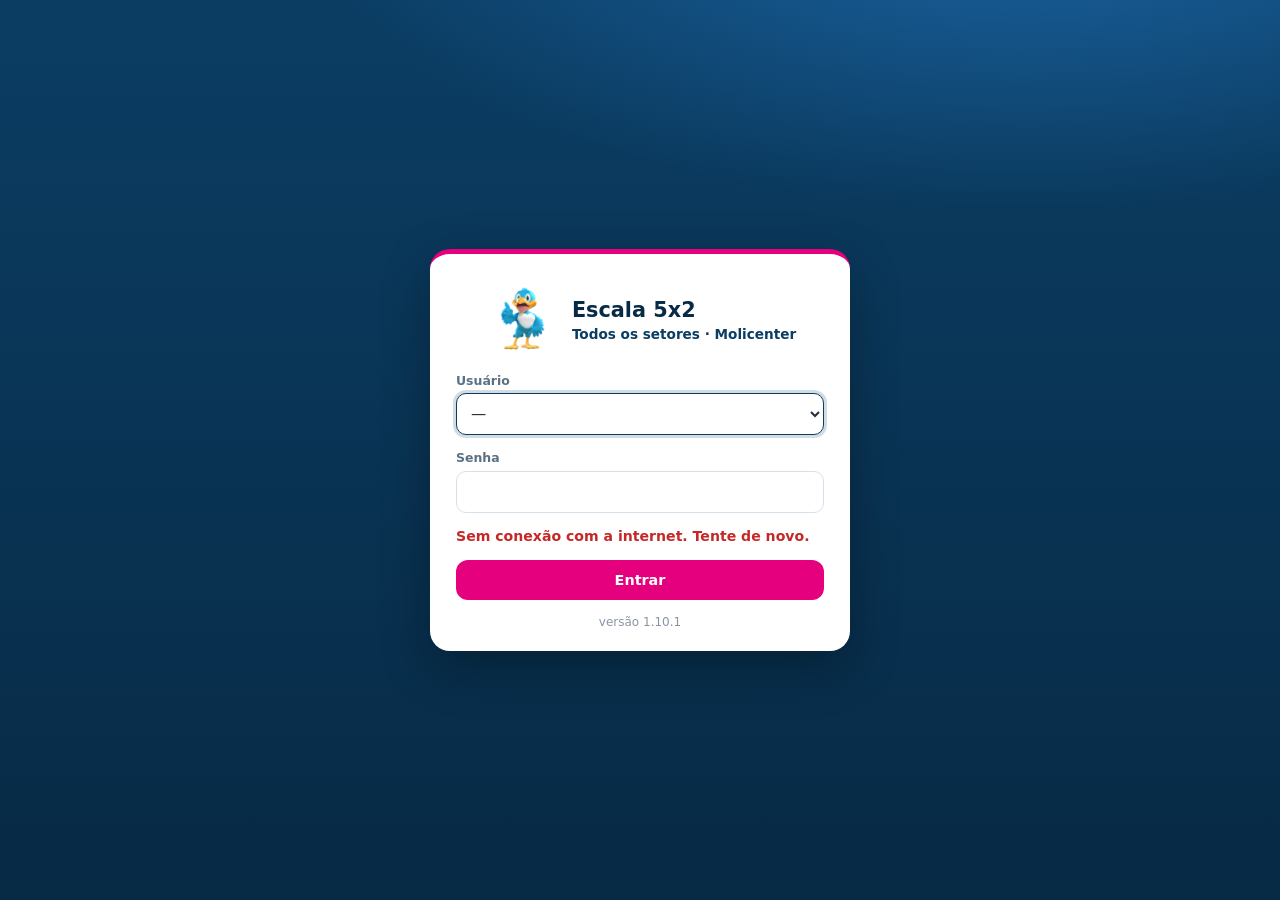
==== commit 1ea3d045: "Add files via upload" ====
--- a/docs/index.html
+++ b/docs/index.html
@@ -16,7 +16,7 @@
     try { var t = localStorage.getItem("escala_web_tema"); if (t === "dark" || t === "light") document.documentElement.dataset.theme = t; } catch (e) {}
     try { if (localStorage.getItem("escala_web_menu") === "fechado") document.documentElement.classList.add("menu-fechado"); } catch (e) {}
   </script>
-  <link rel="stylesheet" href="style.css?v=1.10.0">
+  <link rel="stylesheet" href="style.css?v=1.10.1">
 </head>
 <body>
   <!-- =================== LOGIN =================== -->
@@ -58,12 +58,12 @@
   <div id="carregando" class="carregando" hidden><div class="giro"></div></div>
   <div id="toast" class="toast" hidden></div>
 
-  <script src="config.js?v=1.10.0"></script>
-  <script src="motor.js?v=1.10.0"></script>
-  <script src="orcado.js?v=1.10.0"></script>
-  <script src="painel.js?v=1.10.0"></script>
-  <script src="app.js?v=1.10.0"></script>
-  <script src="datas-br.js?v=1.10.0"></script>
+  <script src="config.js?v=1.10.1"></script>
+  <script src="motor.js?v=1.10.1"></script>
+  <script src="orcado.js?v=1.10.1"></script>
+  <script src="painel.js?v=1.10.1"></script>
+  <script src="app.js?v=1.10.1"></script>
+  <script src="datas-br.js?v=1.10.1"></script>
   <script>
     if ("serviceWorker" in navigator && location.protocol === "https:") {
       navigator.serviceWorker.register("sw.js").catch(function () {});
--- a/docs/style.css
+++ b/docs/style.css
@@ -363,7 +363,9 @@
 .orc-cen .add.zero { background: var(--verde-claro); color: var(--verde); }
 .orc-cen > small { color: var(--texto-suave); font-size: .76rem; }
 .orc-explica { font-size: .84rem; color: var(--texto-suave); background: var(--superficie-2); border: 1px dashed var(--borda); border-radius: 10px; padding: 10px 12px; margin: 14px 0 16px; }
-.org-depts { display: grid; grid-template-columns: repeat(auto-fill, minmax(150px, 1fr)); gap: 10px; align-items: start; }
+.org-rolagem { overflow-x: auto; padding-bottom: 4px; }
+/* todos os departamentos numa linha só (cartões compactos); se não couber, rola para o lado */
+.org-depts { display: grid; grid-template-columns: repeat(var(--n, 8), minmax(98px, 1fr)); gap: 6px; align-items: start; }
 .org-col { display: grid; gap: 6px; }
 .org-dept { font-size: .74rem; font-weight: 800; text-align: center; padding: 7px 4px; border-radius: 8px 8px 0 0; letter-spacing: .03em; }
 .org-func { border: 1px solid var(--borda); border-radius: 8px; overflow: hidden; text-align: center; background: var(--superficie); }
@@ -654,3 +656,14 @@
 .btn-verde { background: var(--verde); color: #fff; }
 :root[data-theme="dark"] .st-enviada .st-selo { background: #3A2E10; color: #FFD27A; }
 :root[data-theme="dark"] .st-aprovada .st-selo { background: #10321F; color: #8CE3C0; }
+
+/* organograma compacto (QL Orçado x 5x2) */
+.org-col { gap: 4px; }
+.org-dept { font-size: .66rem; padding: 5px 3px; border-radius: 7px 7px 0 0; letter-spacing: .02em; line-height: 1.15; }
+.org-func { border-radius: 7px; }
+.org-func > div { font-size: .64rem; padding: 3px 3px; line-height: 1.15; white-space: nowrap; overflow: hidden; text-overflow: ellipsis; }
+.org-func > b { font-size: .86rem; padding: 2px 4px 0; line-height: 1.2; }
+.org-func .orc-linha { gap: 2px; padding: 2px 2px 4px; }
+.org-func .orc-linha span { font-size: .58rem; padding: 0 4px; }
+.org-tot > b { padding: 2px 4px; }
+.org-func .orc-prec { font-size: .7rem; padding: 3px 2px 4px; }
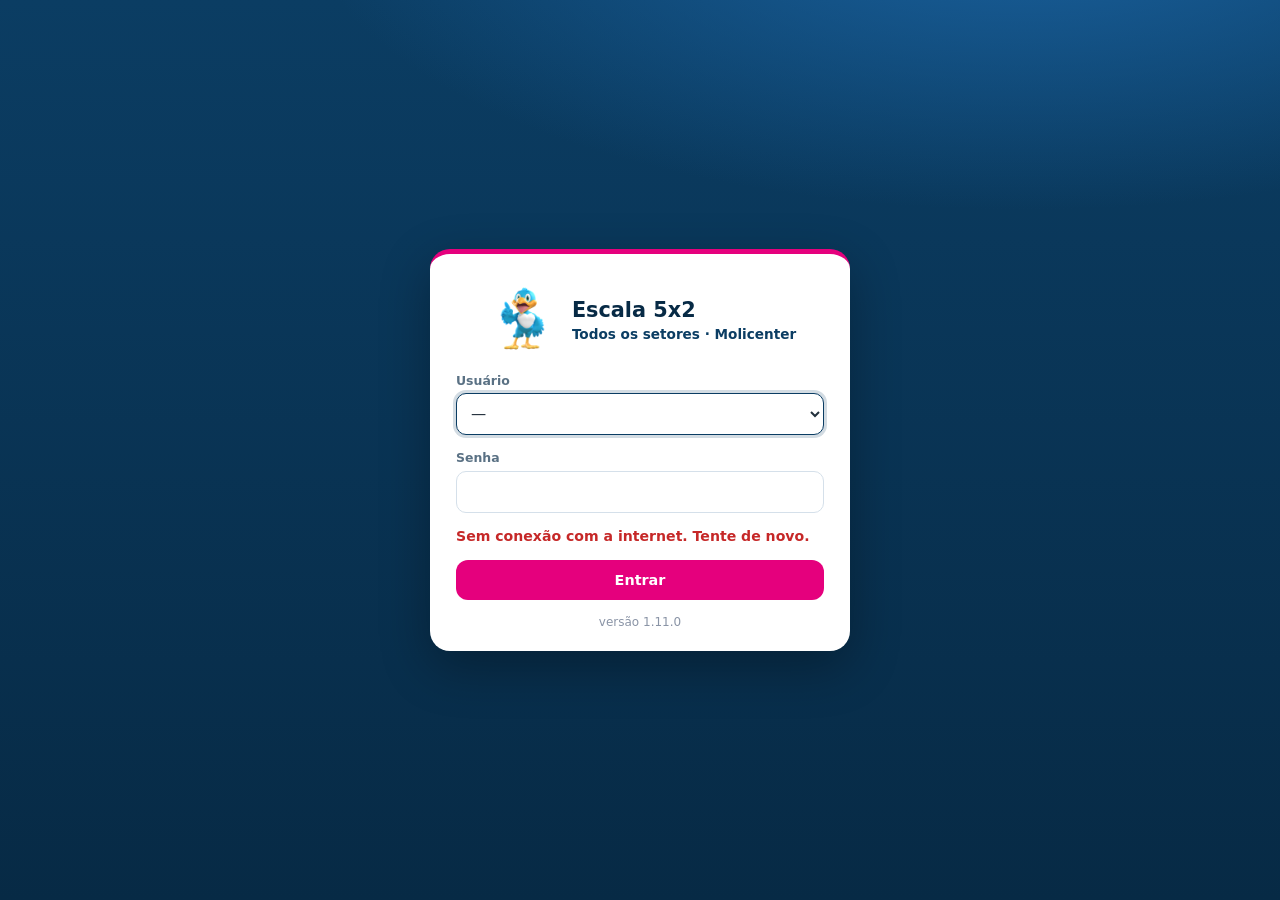
==== commit 9a4ab79f: "Add files via upload" ====
--- a/docs/index.html
+++ b/docs/index.html
@@ -16,7 +16,7 @@
     try { var t = localStorage.getItem("escala_web_tema"); if (t === "dark" || t === "light") document.documentElement.dataset.theme = t; } catch (e) {}
     try { if (localStorage.getItem("escala_web_menu") === "fechado") document.documentElement.classList.add("menu-fechado"); } catch (e) {}
   </script>
-  <link rel="stylesheet" href="style.css?v=1.10.1">
+  <link rel="stylesheet" href="style.css?v=1.11.0">
 </head>
 <body>
   <!-- =================== LOGIN =================== -->
@@ -58,12 +58,12 @@
   <div id="carregando" class="carregando" hidden><div class="giro"></div></div>
   <div id="toast" class="toast" hidden></div>
 
-  <script src="config.js?v=1.10.1"></script>
-  <script src="motor.js?v=1.10.1"></script>
-  <script src="orcado.js?v=1.10.1"></script>
-  <script src="painel.js?v=1.10.1"></script>
-  <script src="app.js?v=1.10.1"></script>
-  <script src="datas-br.js?v=1.10.1"></script>
+  <script src="config.js?v=1.11.0"></script>
+  <script src="motor.js?v=1.11.0"></script>
+  <script src="orcado.js?v=1.11.0"></script>
+  <script src="painel.js?v=1.11.0"></script>
+  <script src="app.js?v=1.11.0"></script>
+  <script src="datas-br.js?v=1.11.0"></script>
   <script>
     if ("serviceWorker" in navigator && location.protocol === "https:") {
       navigator.serviceWorker.register("sw.js").catch(function () {});
--- a/docs/style.css
+++ b/docs/style.css
@@ -667,3 +667,47 @@
 .org-func .orc-linha span { font-size: .58rem; padding: 0 4px; }
 .org-tot > b { padding: 2px 4px; }
 .org-func .orc-prec { font-size: .7rem; padding: 3px 2px 4px; }
+
+/* ---------- escala por funcionário (só na impressão) ---------- */
+#impressao-pessoas { display: none; }
+@media print {
+  .imprimindo-pessoas body > *:not(#impressao-pessoas) { display: none !important; }
+  .imprimindo-pessoas #impressao-pessoas { display: block; }
+}
+.pp-titulo { font-size: 13px; margin: 0 0 6px; color: #0B3D63; }
+.pp-grade { display: grid; grid-template-columns: 1fr 1fr; gap: 8px; }
+.pp-cartao { border: 1px solid #9FB6CA; border-radius: 8px; padding: 6px 8px; break-inside: avoid; font-size: 9.5px; }
+.pp-cartao header { display: flex; flex-direction: column; margin-bottom: 4px; }
+.pp-cartao header b { font-size: 12px; color: #0B3D63; }
+.pp-cartao header span { color: #44586A; }
+.pp-cartao table { width: 100%; border-collapse: collapse; table-layout: fixed; }
+.pp-cartao th, .pp-cartao td { border: 1px solid #D5E0EA; padding: 2px; text-align: center; }
+.pp-cartao th { background: #E6F0F8; font-size: 9px; }
+.pp-cartao td b { display: block; font-size: 10px; }
+.pp-cartao td small { display: block; font-size: 7.5px; color: #44586A; white-space: nowrap; overflow: hidden; }
+.pp-cartao .pp-T, .pp-cartao .pp-D { background: #E3F4EC; }
+.pp-cartao .pp-F { background: #FDE2E2; }
+.pp-cartao .pp-X { background: #EEE; }
+.pp-cartao .pp-h { font-weight: 700; }
+@media print { .pp-cartao td, .pp-cartao th { -webkit-print-color-adjust: exact; print-color-adjust: exact; } }
+
+/* ---------- aprovações ---------- */
+.nav .qtd.alerta { background: var(--magenta); }
+.qtd-titulo { font-size: .8rem; background: var(--azul-claro); color: var(--azul); border-radius: 999px; padding: 1px 9px; vertical-align: middle; }
+.aprov-tab td { vertical-align: middle; }
+.aprov-tab .st-selo { font-size: .68rem; }
+.aprov-resumo td.env { color: #8A5A00; font-weight: 800; background: #FFF3D1; }
+.aprov-resumo td.ok { color: var(--verde); font-weight: 800; }
+:root[data-theme="dark"] .aprov-resumo td.env { background: #3A2E10; color: #FFD27A; }
+
+.dsr-tag { font-weight: 700; color: var(--azul); white-space: nowrap; }
+
+/* ---------- feriados ---------- */
+.escala .cab-dia th.fer-feriado { background: #FFE9A8 !important; color: #6B4A00; }
+.escala .cab-dia th.fer-vespera { background: #FFD6EA !important; color: #8A0048; }
+.fer-tag { font-size: .62rem; font-weight: 800; border-radius: 999px; padding: 0 6px; margin-left: 4px; }
+.fer-tag.fer-feriado { background: #FFE9A8; color: #6B4A00; }
+.fer-tag.fer-vespera { background: #FFD6EA; color: #8A0048; }
+.fer-in { min-width: 320px; }
+:root[data-theme="dark"] .escala .cab-dia th.fer-feriado, :root[data-theme="dark"] .fer-tag.fer-feriado { background: #4A3A10 !important; color: #FFD27A; }
+:root[data-theme="dark"] .escala .cab-dia th.fer-vespera, :root[data-theme="dark"] .fer-tag.fer-vespera { background: #4A1530 !important; color: #FF8CC6; }
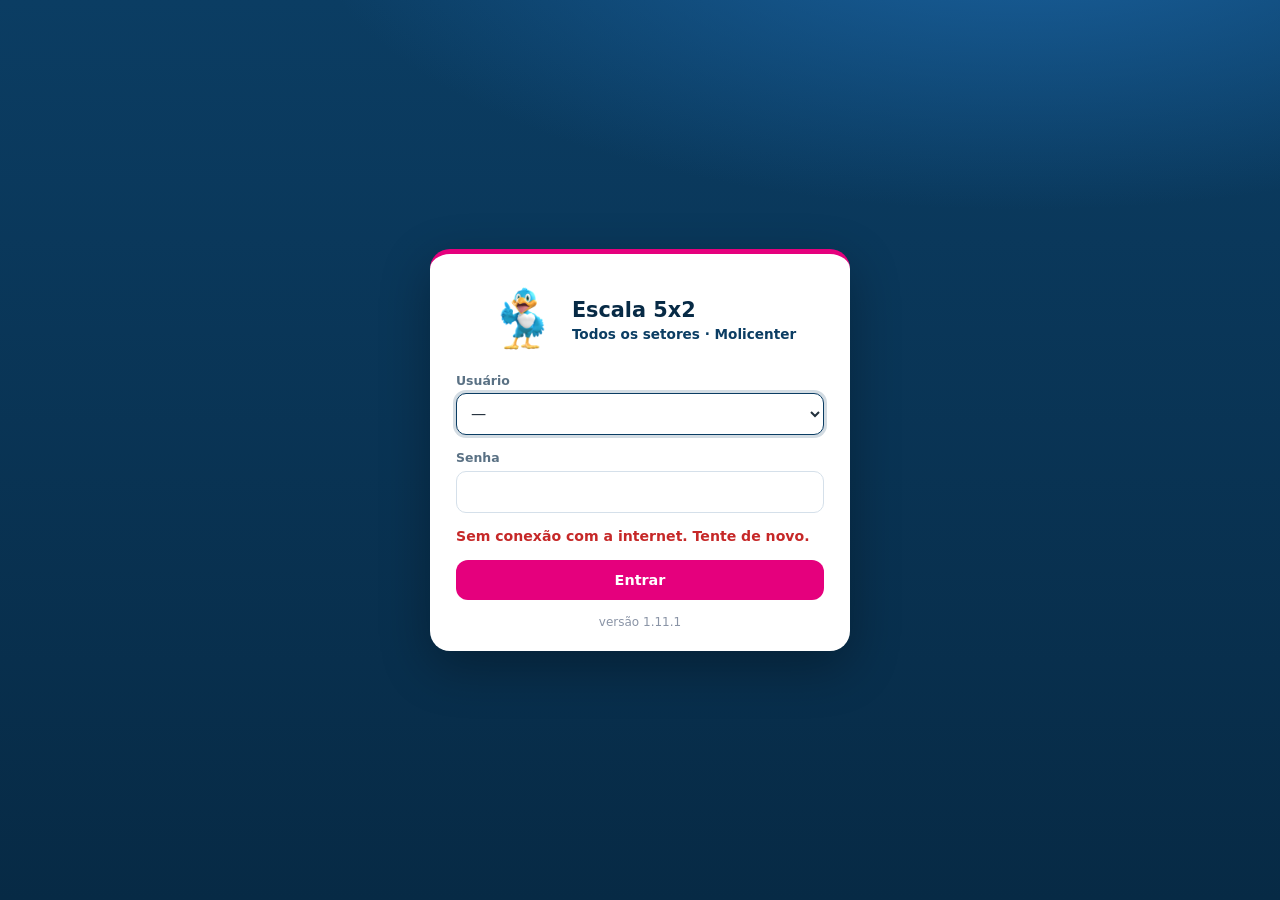
==== commit f1199bf1: "Add files via upload" ====
--- a/docs/index.html
+++ b/docs/index.html
@@ -16,7 +16,7 @@
     try { var t = localStorage.getItem("escala_web_tema"); if (t === "dark" || t === "light") document.documentElement.dataset.theme = t; } catch (e) {}
     try { if (localStorage.getItem("escala_web_menu") === "fechado") document.documentElement.classList.add("menu-fechado"); } catch (e) {}
   </script>
-  <link rel="stylesheet" href="style.css?v=1.11.0">
+  <link rel="stylesheet" href="style.css?v=1.11.1">
 </head>
 <body>
   <!-- =================== LOGIN =================== -->
@@ -58,12 +58,12 @@
   <div id="carregando" class="carregando" hidden><div class="giro"></div></div>
   <div id="toast" class="toast" hidden></div>
 
-  <script src="config.js?v=1.11.0"></script>
-  <script src="motor.js?v=1.11.0"></script>
-  <script src="orcado.js?v=1.11.0"></script>
-  <script src="painel.js?v=1.11.0"></script>
-  <script src="app.js?v=1.11.0"></script>
-  <script src="datas-br.js?v=1.11.0"></script>
+  <script src="config.js?v=1.11.1"></script>
+  <script src="motor.js?v=1.11.1"></script>
+  <script src="orcado.js?v=1.11.1"></script>
+  <script src="painel.js?v=1.11.1"></script>
+  <script src="app.js?v=1.11.1"></script>
+  <script src="datas-br.js?v=1.11.1"></script>
   <script>
     if ("serviceWorker" in navigator && location.protocol === "https:") {
       navigator.serviceWorker.register("sw.js").catch(function () {});
--- a/docs/style.css
+++ b/docs/style.css
@@ -711,3 +711,12 @@
 .fer-in { min-width: 320px; }
 :root[data-theme="dark"] .escala .cab-dia th.fer-feriado, :root[data-theme="dark"] .fer-tag.fer-feriado { background: #4A3A10 !important; color: #FFD27A; }
 :root[data-theme="dark"] .escala .cab-dia th.fer-vespera, :root[data-theme="dark"] .fer-tag.fer-vespera { background: #4A1530 !important; color: #FF8CC6; }
+
+/* impressão: a escala grande pode quebrar entre páginas (antes pulava inteira para a página seguinte
+   e deixava a 1ª quase vazia); só cada linha fica inteira, e o cabeçalho repete em cada página */
+@media print {
+  .cartao-escala, .cartao:has(table.escala), .cartao:has(table.mapa), .rolagem { break-inside: auto !important; overflow: visible !important; }
+  table.escala thead, table.mapa thead { display: table-header-group; }
+  table.escala tr, table.mapa tr { break-inside: avoid; }
+  .status-escala, .roteiro, .visoes { display: none !important; }
+}
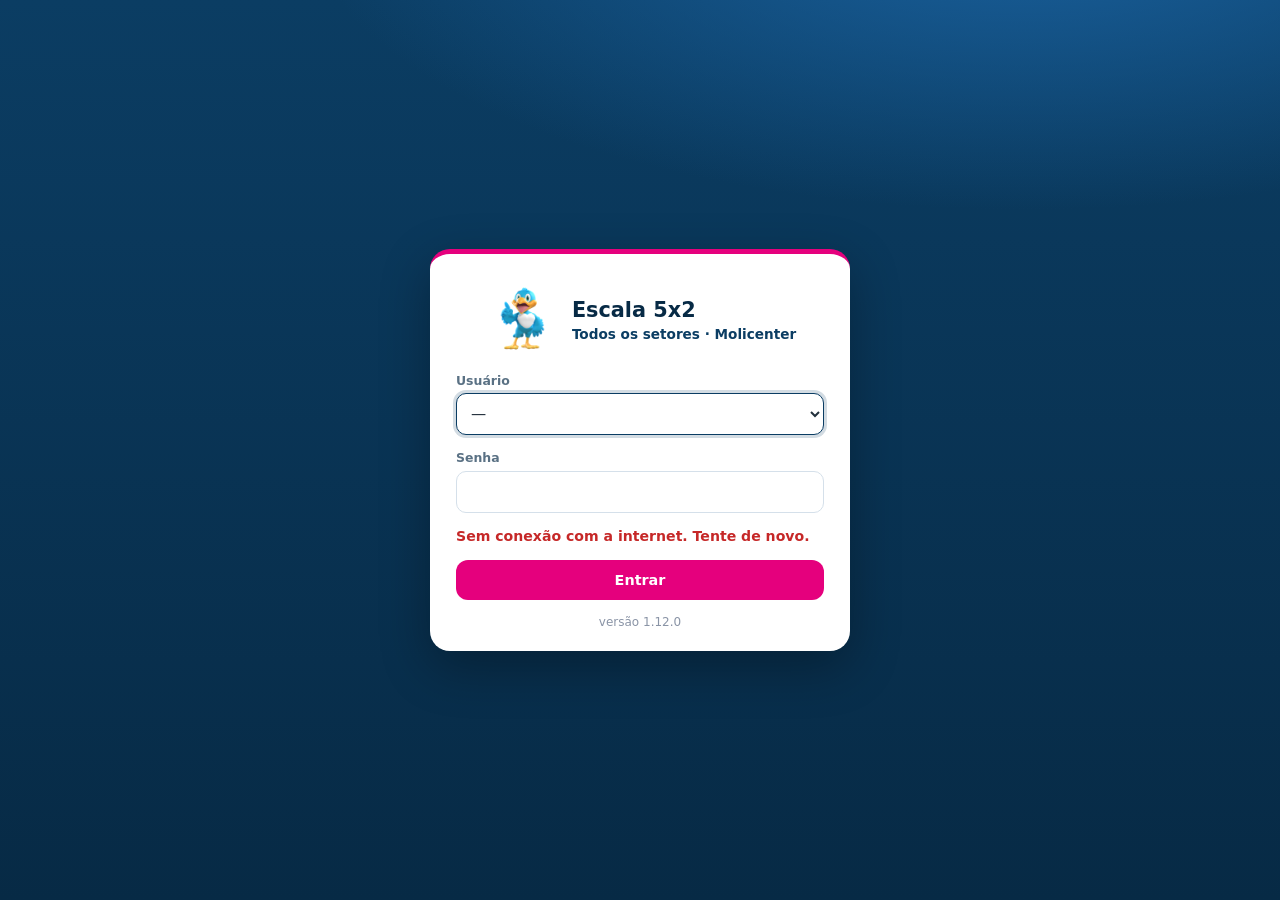
==== commit c3498fb1: "Add files via upload" ====
--- a/docs/index.html
+++ b/docs/index.html
@@ -16,7 +16,7 @@
     try { var t = localStorage.getItem("escala_web_tema"); if (t === "dark" || t === "light") document.documentElement.dataset.theme = t; } catch (e) {}
     try { if (localStorage.getItem("escala_web_menu") === "fechado") document.documentElement.classList.add("menu-fechado"); } catch (e) {}
   </script>
-  <link rel="stylesheet" href="style.css?v=1.11.1">
+  <link rel="stylesheet" href="style.css?v=1.12.0">
 </head>
 <body>
   <!-- =================== LOGIN =================== -->
@@ -58,12 +58,12 @@
   <div id="carregando" class="carregando" hidden><div class="giro"></div></div>
   <div id="toast" class="toast" hidden></div>
 
-  <script src="config.js?v=1.11.1"></script>
-  <script src="motor.js?v=1.11.1"></script>
-  <script src="orcado.js?v=1.11.1"></script>
-  <script src="painel.js?v=1.11.1"></script>
-  <script src="app.js?v=1.11.1"></script>
-  <script src="datas-br.js?v=1.11.1"></script>
+  <script src="config.js?v=1.12.0"></script>
+  <script src="motor.js?v=1.12.0"></script>
+  <script src="orcado.js?v=1.12.0"></script>
+  <script src="painel.js?v=1.12.0"></script>
+  <script src="app.js?v=1.12.0"></script>
+  <script src="datas-br.js?v=1.12.0"></script>
   <script>
     if ("serviceWorker" in navigator && location.protocol === "https:") {
       navigator.serviceWorker.register("sw.js").catch(function () {});
--- a/docs/style.css
+++ b/docs/style.css
@@ -720,3 +720,31 @@
   table.escala tr, table.mapa tr { break-inside: avoid; }
   .status-escala, .roteiro, .visoes { display: none !important; }
 }
+
+/* ---------- trocar folga ---------- */
+.seg-troca { display: inline-flex; gap: 4px; background: var(--superficie-2); border: 1px solid var(--borda); border-radius: 12px; padding: 3px; margin: 6px 0 10px; }
+.seg-troca button { border: 0; background: none; border-radius: 9px; padding: 6px 12px; font-weight: 700; color: var(--texto-suave); }
+.seg-troca button.ativo { background: var(--azul); color: #fff; }
+.troca-campos { display: flex; flex-wrap: wrap; gap: 10px; align-items: flex-end; }
+.troca-campos .campo select { min-width: 190px; }
+.troca-log { font-size: .82rem; color: var(--texto-suave); margin-top: 8px; }
+.troca-log ul { margin: 4px 0 0; padding-left: 18px; }
+
+/* ---------- hoje na loja ---------- */
+.hj-topo { margin-top: 14px; }
+.hj-titulo { display: flex; flex-wrap: wrap; justify-content: space-between; align-items: center; gap: 10px; }
+.hj-titulo h2 { margin: 0; font-size: 1.15rem; }
+.hj-nav { display: flex; gap: 6px; align-items: center; flex-wrap: wrap; }
+.hj-resumo { display: flex; gap: 8px; flex-wrap: wrap; margin-top: 10px; }
+.hj-resumo span { background: var(--azul-claro); color: var(--azul); border-radius: 999px; padding: 4px 12px; font-size: .86rem; }
+.hj-grade { display: grid; grid-template-columns: repeat(auto-fill, minmax(260px, 1fr)); gap: 12px; margin-top: 12px; align-items: start; }
+.hj-dept { margin: 0; padding: 12px 14px; }
+.hj-cab { display: flex; justify-content: space-between; align-items: baseline; gap: 8px; margin-bottom: 6px; }
+.hj-cab h3 { margin: 0; font-size: 1rem; color: var(--azul-escuro); }
+.hj-n { font-size: .78rem; font-weight: 800; color: var(--verde); }
+.hj-turno { margin-top: 6px; }
+.hj-turno > b { display: block; font-size: .72rem; text-transform: uppercase; letter-spacing: .05em; color: var(--texto-fraco); margin-bottom: 2px; }
+.hj-p { display: flex; justify-content: space-between; gap: 8px; padding: 3px 0; border-bottom: 1px dashed var(--borda); font-size: .88rem; }
+.hj-p small { color: var(--texto-suave); font-family: var(--mono); font-size: .74rem; white-space: nowrap; }
+.hj-folga, .hj-aus { margin-top: 8px; font-size: .8rem; color: var(--texto-suave); }
+.hj-folga b { color: var(--vermelho); } .hj-aus b { color: var(--texto-fraco); }
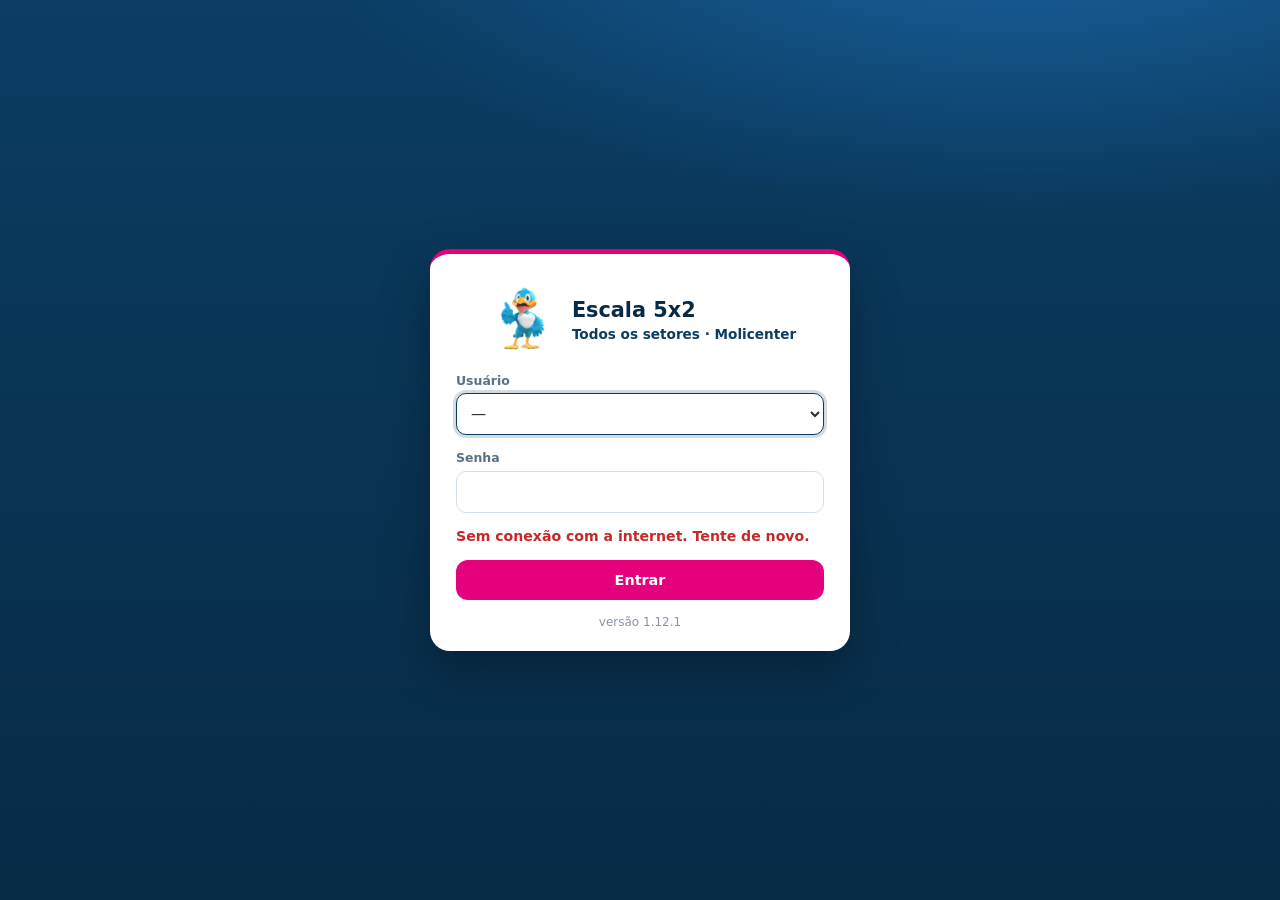
==== commit 17ed6350: "Add files via upload" ====
--- a/docs/index.html
+++ b/docs/index.html
@@ -16,7 +16,7 @@
     try { var t = localStorage.getItem("escala_web_tema"); if (t === "dark" || t === "light") document.documentElement.dataset.theme = t; } catch (e) {}
     try { if (localStorage.getItem("escala_web_menu") === "fechado") document.documentElement.classList.add("menu-fechado"); } catch (e) {}
   </script>
-  <link rel="stylesheet" href="style.css?v=1.12.0">
+  <link rel="stylesheet" href="style.css?v=1.12.1">
 </head>
 <body>
   <!-- =================== LOGIN =================== -->
@@ -58,12 +58,12 @@
   <div id="carregando" class="carregando" hidden><div class="giro"></div></div>
   <div id="toast" class="toast" hidden></div>
 
-  <script src="config.js?v=1.12.0"></script>
-  <script src="motor.js?v=1.12.0"></script>
-  <script src="orcado.js?v=1.12.0"></script>
-  <script src="painel.js?v=1.12.0"></script>
-  <script src="app.js?v=1.12.0"></script>
-  <script src="datas-br.js?v=1.12.0"></script>
+  <script src="config.js?v=1.12.1"></script>
+  <script src="motor.js?v=1.12.1"></script>
+  <script src="orcado.js?v=1.12.1"></script>
+  <script src="painel.js?v=1.12.1"></script>
+  <script src="app.js?v=1.12.1"></script>
+  <script src="datas-br.js?v=1.12.1"></script>
   <script>
     if ("serviceWorker" in navigator && location.protocol === "https:") {
       navigator.serviceWorker.register("sw.js").catch(function () {});
--- a/docs/style.css
+++ b/docs/style.css
@@ -748,3 +748,5 @@
 .hj-p small { color: var(--texto-suave); font-family: var(--mono); font-size: .74rem; white-space: nowrap; }
 .hj-folga, .hj-aus { margin-top: 8px; font-size: .8rem; color: var(--texto-suave); }
 .hj-folga b { color: var(--vermelho); } .hj-aus b { color: var(--texto-fraco); }
+
+.aviso-topo .alinhar { display: flex; flex-wrap: wrap; gap: 6px; margin-top: 6px; }
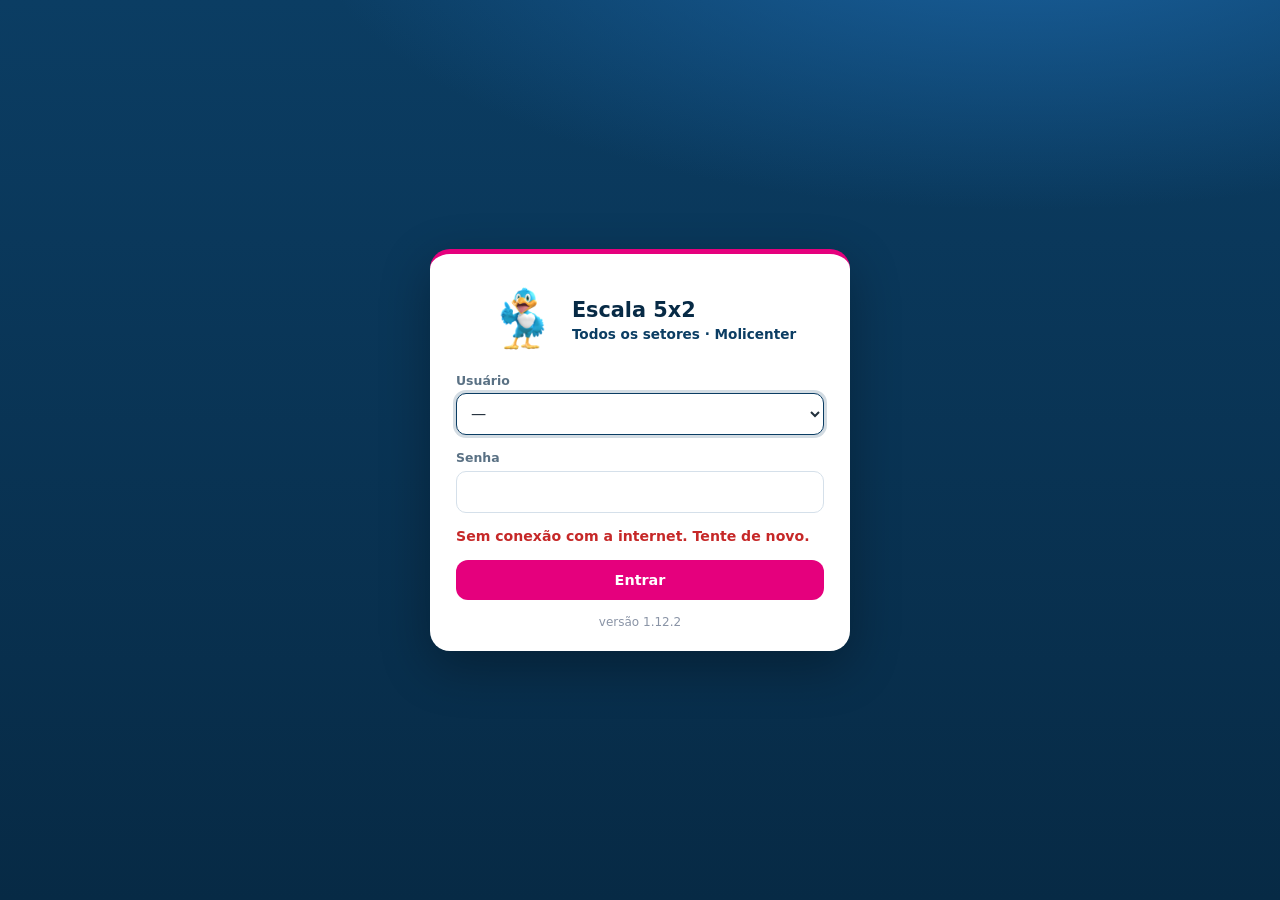
==== commit fff92ef2: "Add files via upload" ====
--- a/docs/index.html
+++ b/docs/index.html
@@ -16,7 +16,7 @@
     try { var t = localStorage.getItem("escala_web_tema"); if (t === "dark" || t === "light") document.documentElement.dataset.theme = t; } catch (e) {}
     try { if (localStorage.getItem("escala_web_menu") === "fechado") document.documentElement.classList.add("menu-fechado"); } catch (e) {}
   </script>
-  <link rel="stylesheet" href="style.css?v=1.12.1">
+  <link rel="stylesheet" href="style.css?v=1.12.2">
 </head>
 <body>
   <!-- =================== LOGIN =================== -->
@@ -58,12 +58,12 @@
   <div id="carregando" class="carregando" hidden><div class="giro"></div></div>
   <div id="toast" class="toast" hidden></div>
 
-  <script src="config.js?v=1.12.1"></script>
-  <script src="motor.js?v=1.12.1"></script>
-  <script src="orcado.js?v=1.12.1"></script>
-  <script src="painel.js?v=1.12.1"></script>
-  <script src="app.js?v=1.12.1"></script>
-  <script src="datas-br.js?v=1.12.1"></script>
+  <script src="config.js?v=1.12.2"></script>
+  <script src="motor.js?v=1.12.2"></script>
+  <script src="orcado.js?v=1.12.2"></script>
+  <script src="painel.js?v=1.12.2"></script>
+  <script src="app.js?v=1.12.2"></script>
+  <script src="datas-br.js?v=1.12.2"></script>
   <script>
     if ("serviceWorker" in navigator && location.protocol === "https:") {
       navigator.serviceWorker.register("sw.js").catch(function () {});
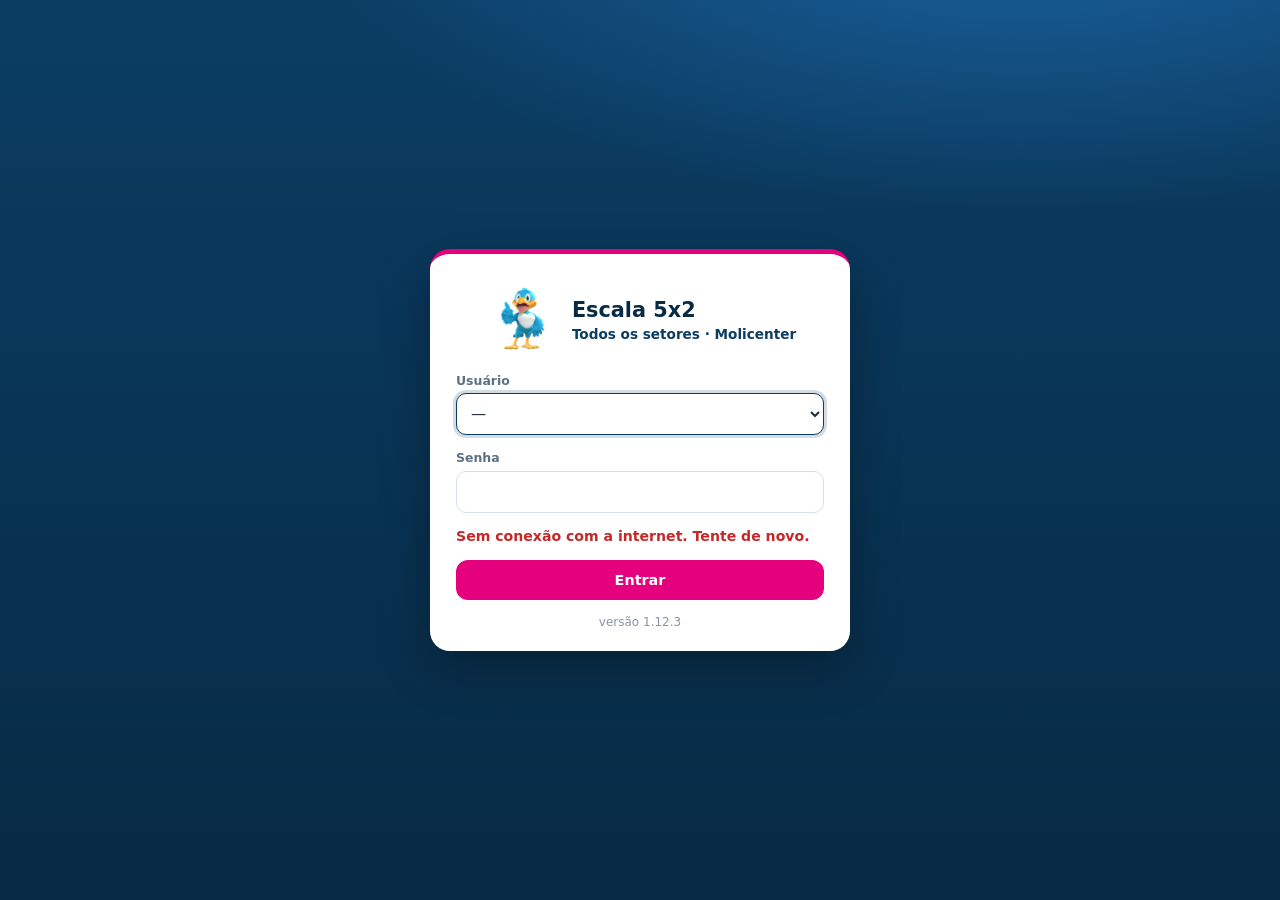
==== commit 16dde2b8: "Add files via upload" ====
--- a/docs/index.html
+++ b/docs/index.html
@@ -16,7 +16,7 @@
     try { var t = localStorage.getItem("escala_web_tema"); if (t === "dark" || t === "light") document.documentElement.dataset.theme = t; } catch (e) {}
     try { if (localStorage.getItem("escala_web_menu") === "fechado") document.documentElement.classList.add("menu-fechado"); } catch (e) {}
   </script>
-  <link rel="stylesheet" href="style.css?v=1.12.2">
+  <link rel="stylesheet" href="style.css?v=1.12.3">
 </head>
 <body>
   <!-- =================== LOGIN =================== -->
@@ -58,12 +58,12 @@
   <div id="carregando" class="carregando" hidden><div class="giro"></div></div>
   <div id="toast" class="toast" hidden></div>
 
-  <script src="config.js?v=1.12.2"></script>
-  <script src="motor.js?v=1.12.2"></script>
-  <script src="orcado.js?v=1.12.2"></script>
-  <script src="painel.js?v=1.12.2"></script>
-  <script src="app.js?v=1.12.2"></script>
-  <script src="datas-br.js?v=1.12.2"></script>
+  <script src="config.js?v=1.12.3"></script>
+  <script src="motor.js?v=1.12.3"></script>
+  <script src="orcado.js?v=1.12.3"></script>
+  <script src="painel.js?v=1.12.3"></script>
+  <script src="app.js?v=1.12.3"></script>
+  <script src="datas-br.js?v=1.12.3"></script>
   <script>
     if ("serviceWorker" in navigator && location.protocol === "https:") {
       navigator.serviceWorker.register("sw.js").catch(function () {});
--- a/docs/style.css
+++ b/docs/style.css
@@ -750,3 +750,5 @@
 .hj-folga b { color: var(--vermelho); } .hj-aus b { color: var(--texto-fraco); }
 
 .aviso-topo .alinhar { display: flex; flex-wrap: wrap; gap: 6px; margin-top: 6px; }
+
+.hj-gestao small { font-family: inherit; color: var(--azul); }
